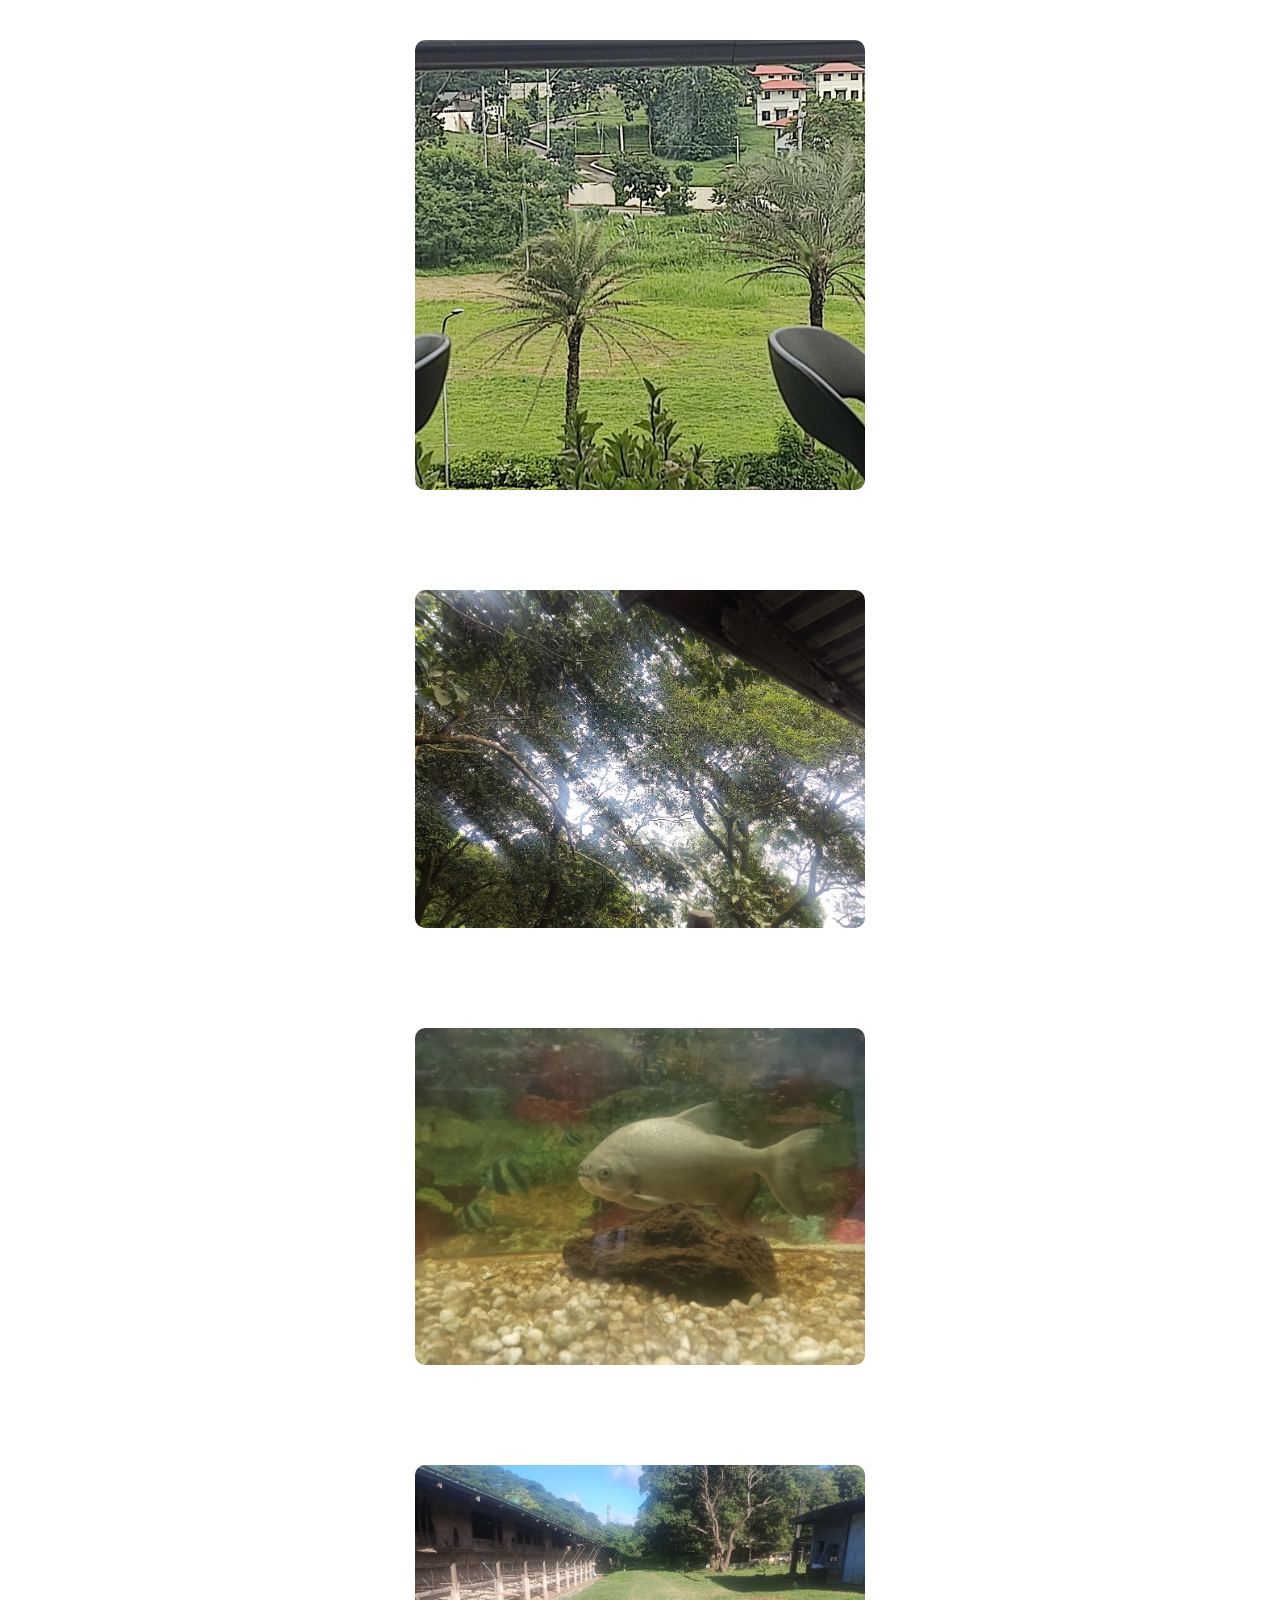
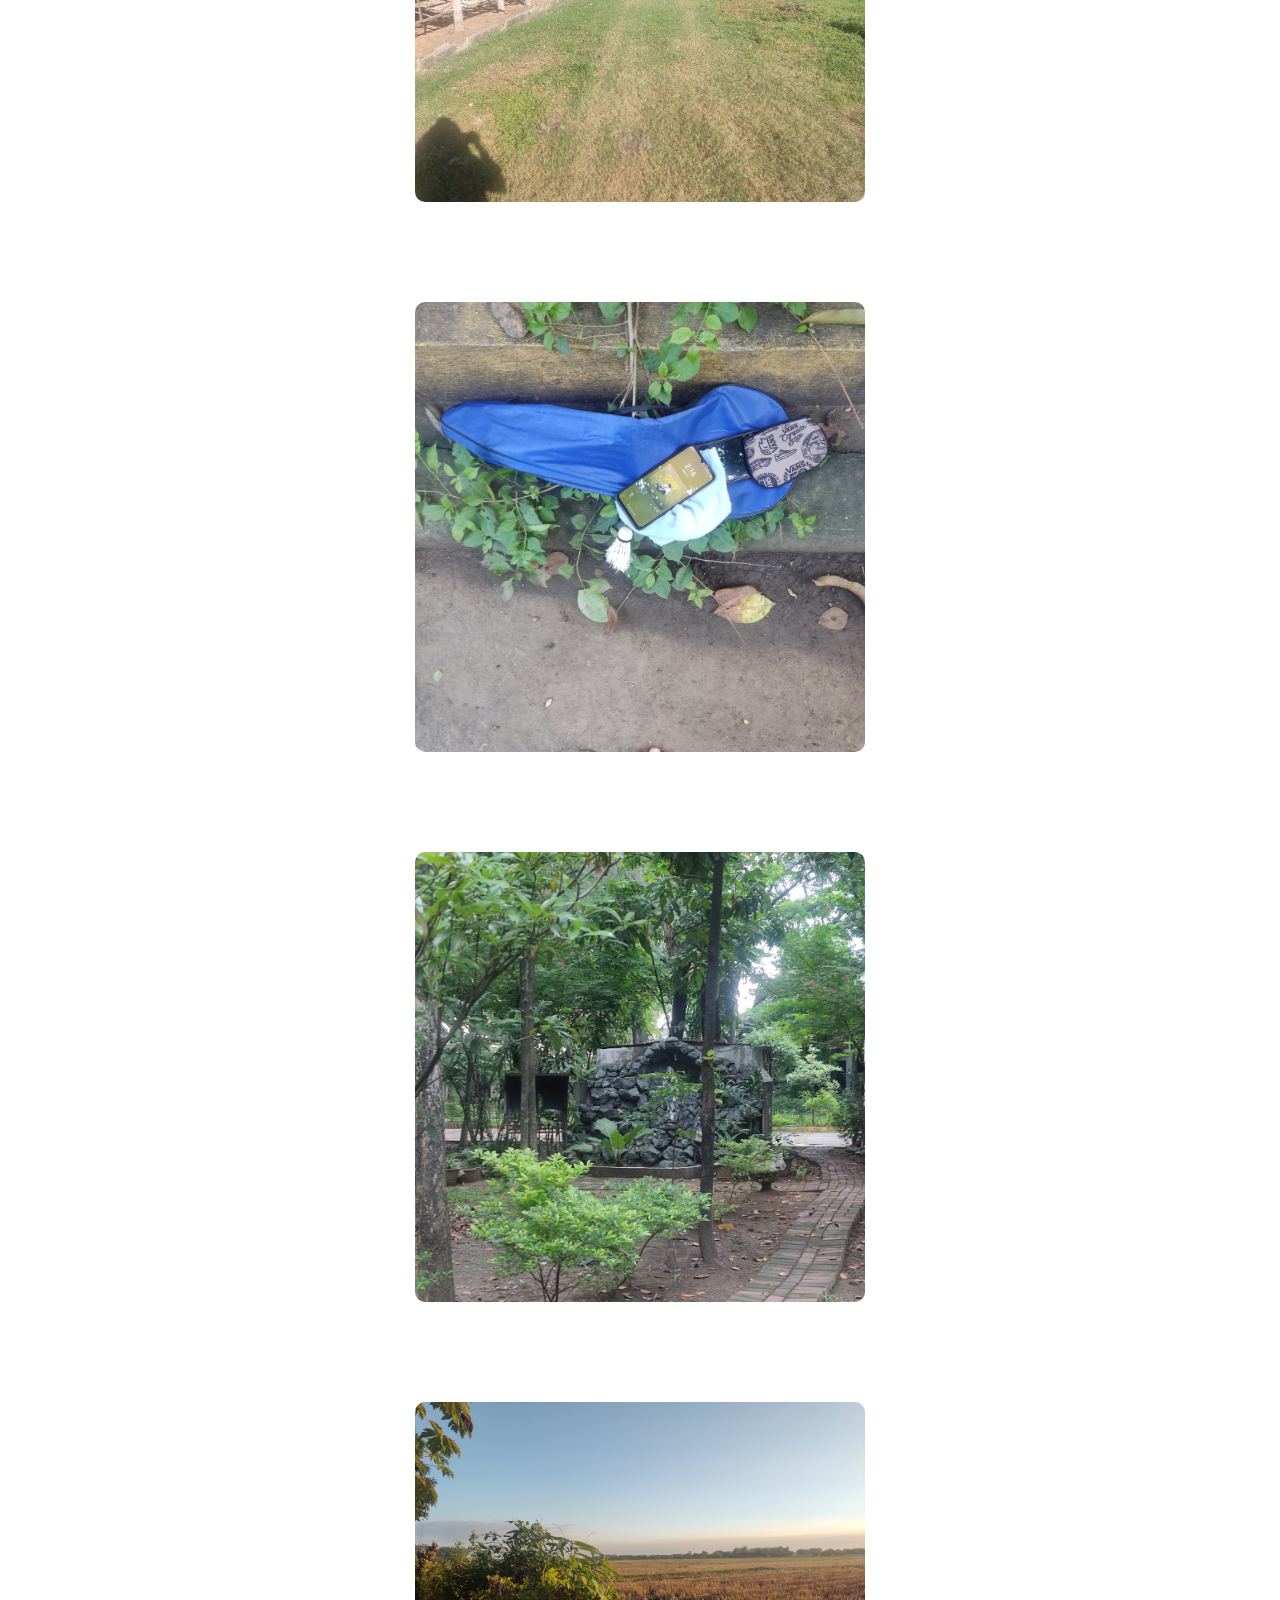
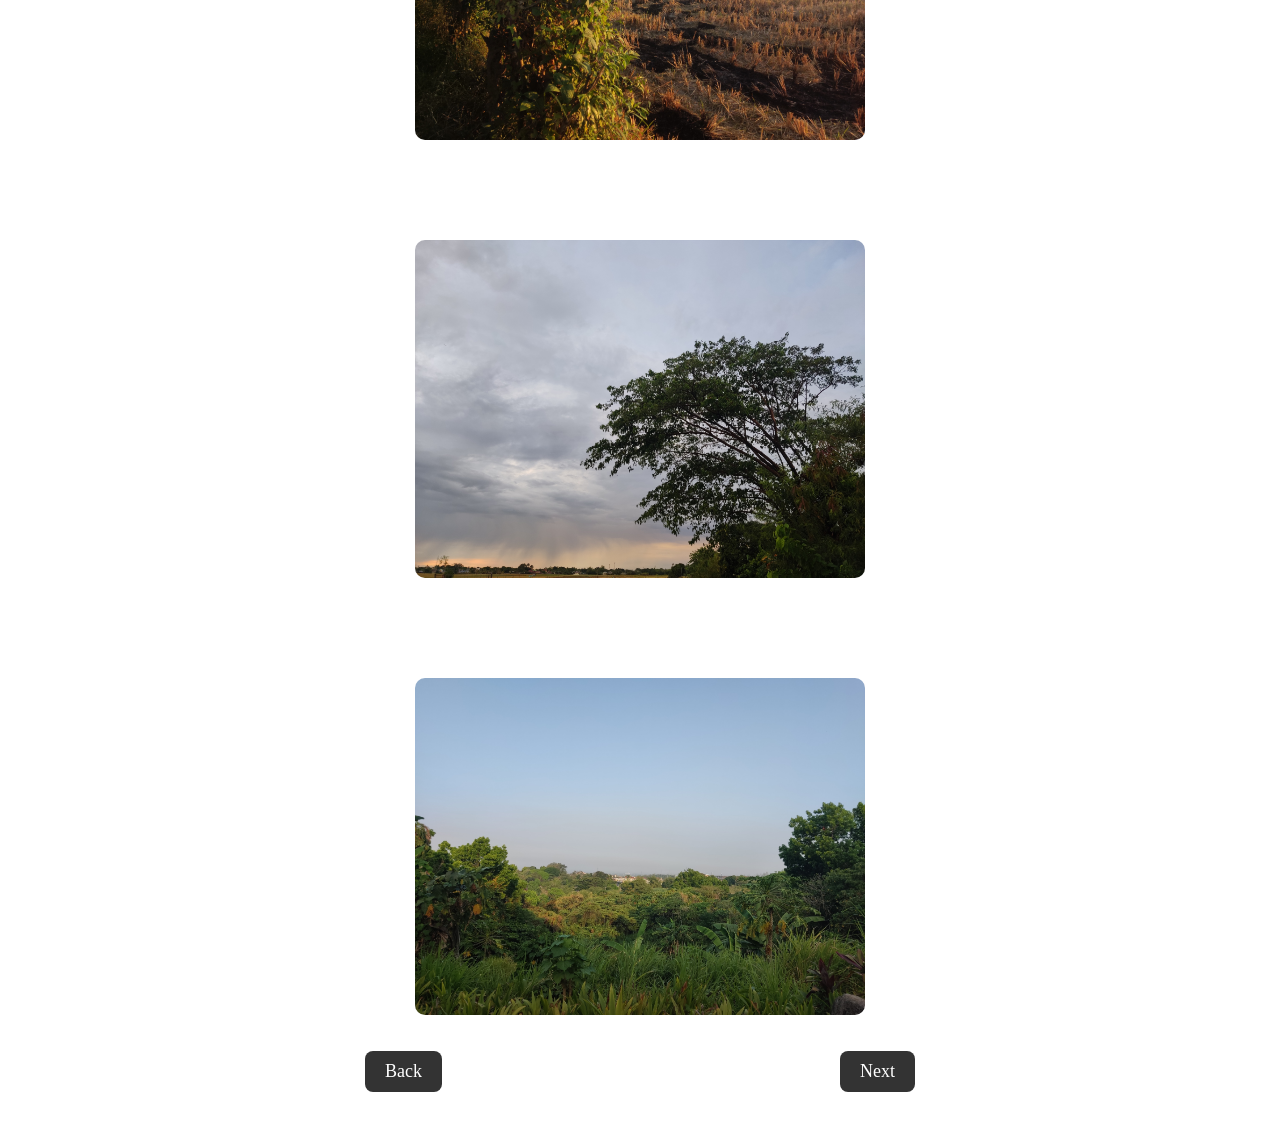
==== Page2.html @ 497dfad1 "logo" ====
<!DOCTYPE html>
<html lang="en">
<head>
    <meta charset="UTF-8">
    <meta name="viewport" content="width=device-width, initial-scale=1.0">
    <title>Dasteng</title>
    <link rel="icon" type="image/png" href="Pictures/logo.png">
    <link rel="stylesheet" href="cssof.css">
</head>
<body>

    <div class="pictures">
    <img src="Pictures/n1.jpg">
    <img src="Pictures/n2.jpg">
    <img src="Pictures/n3.jpg">
    <img src="Pictures/n4.jpg">
    <img src="Pictures/n5.jpg">
    <img src="Pictures/n6.jpg">
    <img src="Pictures/n7.jpg">
    <img src="Pictures/n8.jpg">
    <img src="Pictures/n9.jpg">
    </div>


    <nav>
        <ul>
            <li><a href="index.html">Back</a></li>
            <li><a href="Page3.html">Next</a></li>
        </ul>
    </nav>

</body>
</html>
---- cssof.css ----
body {
  display: flex;
  flex-direction: column;
  align-items: center;
  margin: 0;
  padding: 40px 20px;
}
a {
  text-decoration: none;
  color: #333;
  font-size: 25px;
}

img {
  max-width: 450px;
  width: 100%;
  height: auto;
  border-radius: 10px;
}

.pictures {
  display: grid;
  grid-template-columns: repeat(auto-fit, minmax(200px, 1fr));
  gap: 100px;
}
.name {
  align-self: flex-start;
  font-size: 30px;
  margin-left: 290px;
  margin-bottom: 70px;
  margin-top: 20px;
}

nav {
  margin-top: 20px;
  width: 100%;
  max-width: 550px;
}

nav ul {
  display: flex;
  justify-content: space-between;
  list-style: none;
  padding: 0;
}

nav a {
  display: inline-block;
  padding: 10px 20px;
  background: #333;
  color: white;
  border-radius: 8px;
  font-size: 18px;
}

nav a:hover {
  background: #555;
}

.hidden-btn {
  visibility: hidden;
  pointer-events: none;
}

.disclaimer {
  font-size: 13px;
  color: #999;
  margin-top: 10px;
  margin-bottom: 20px;
  text-align: center;
  font-style: italic;
}
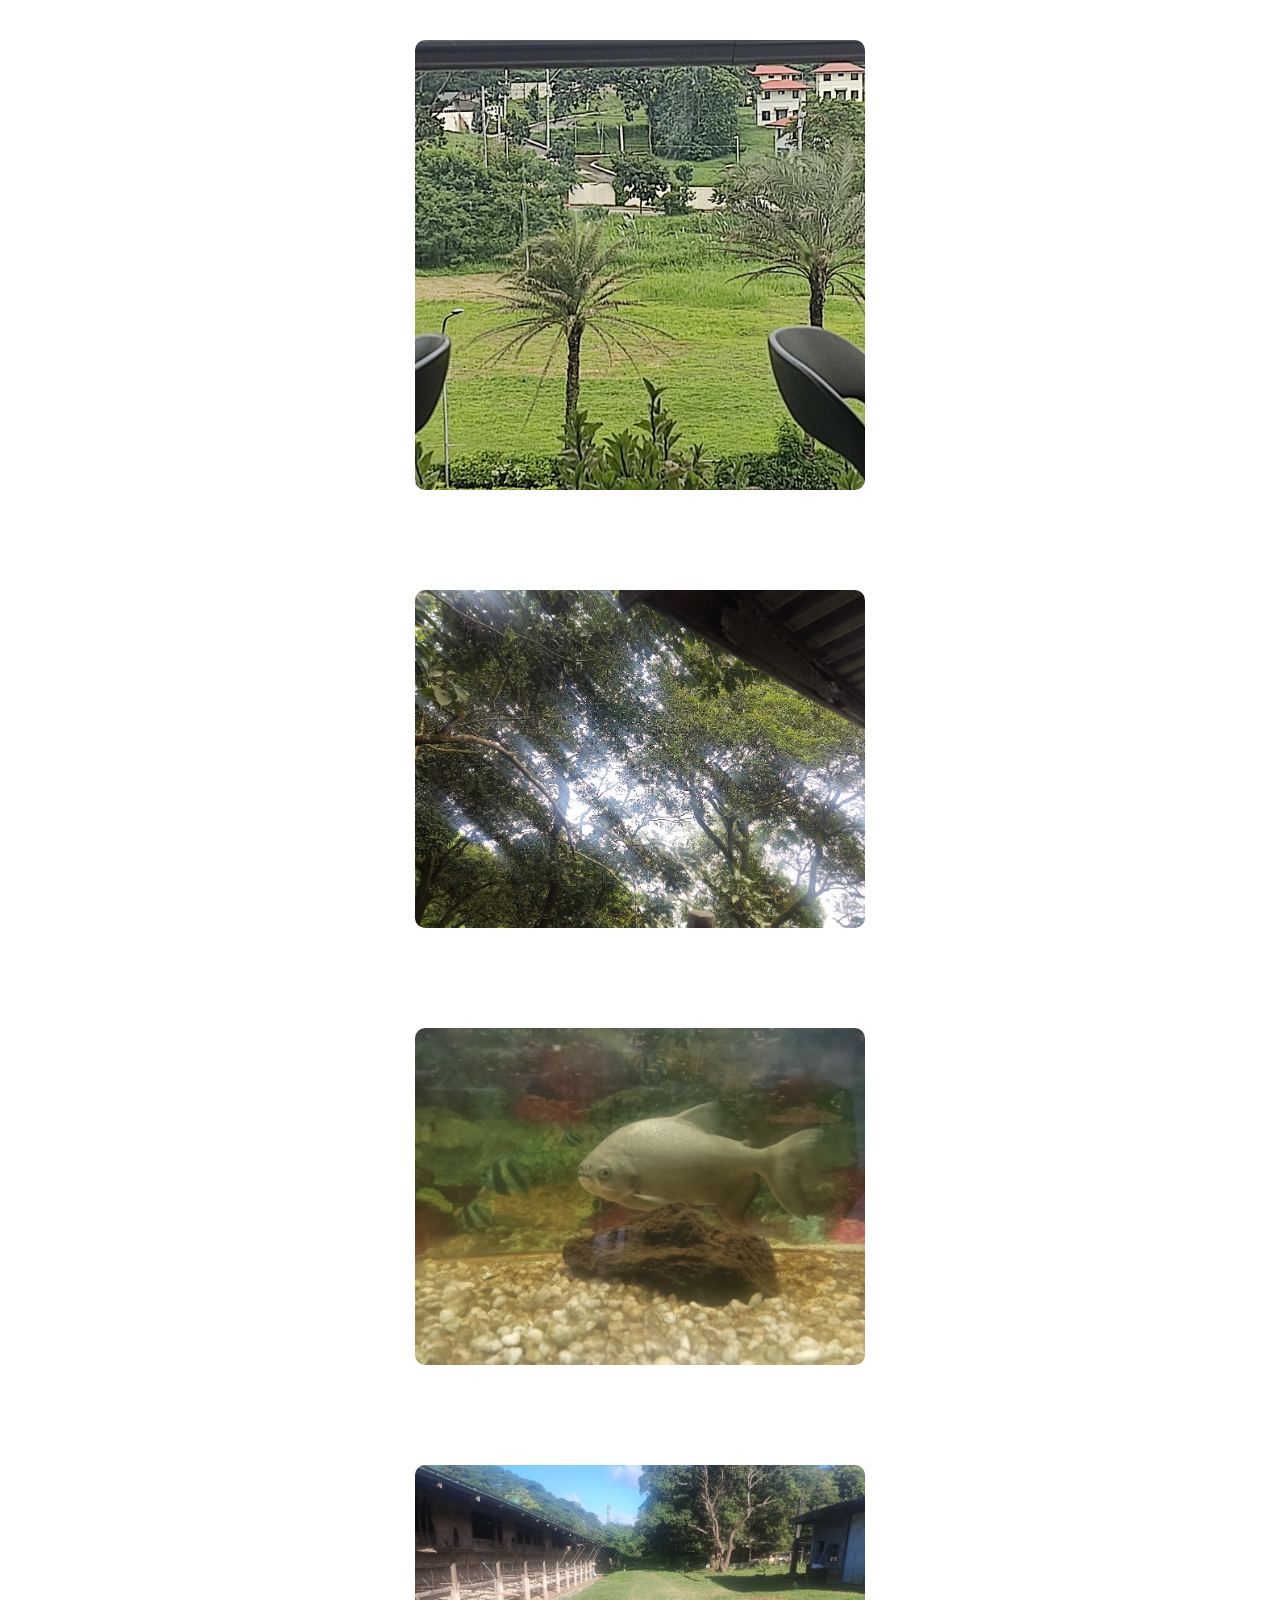
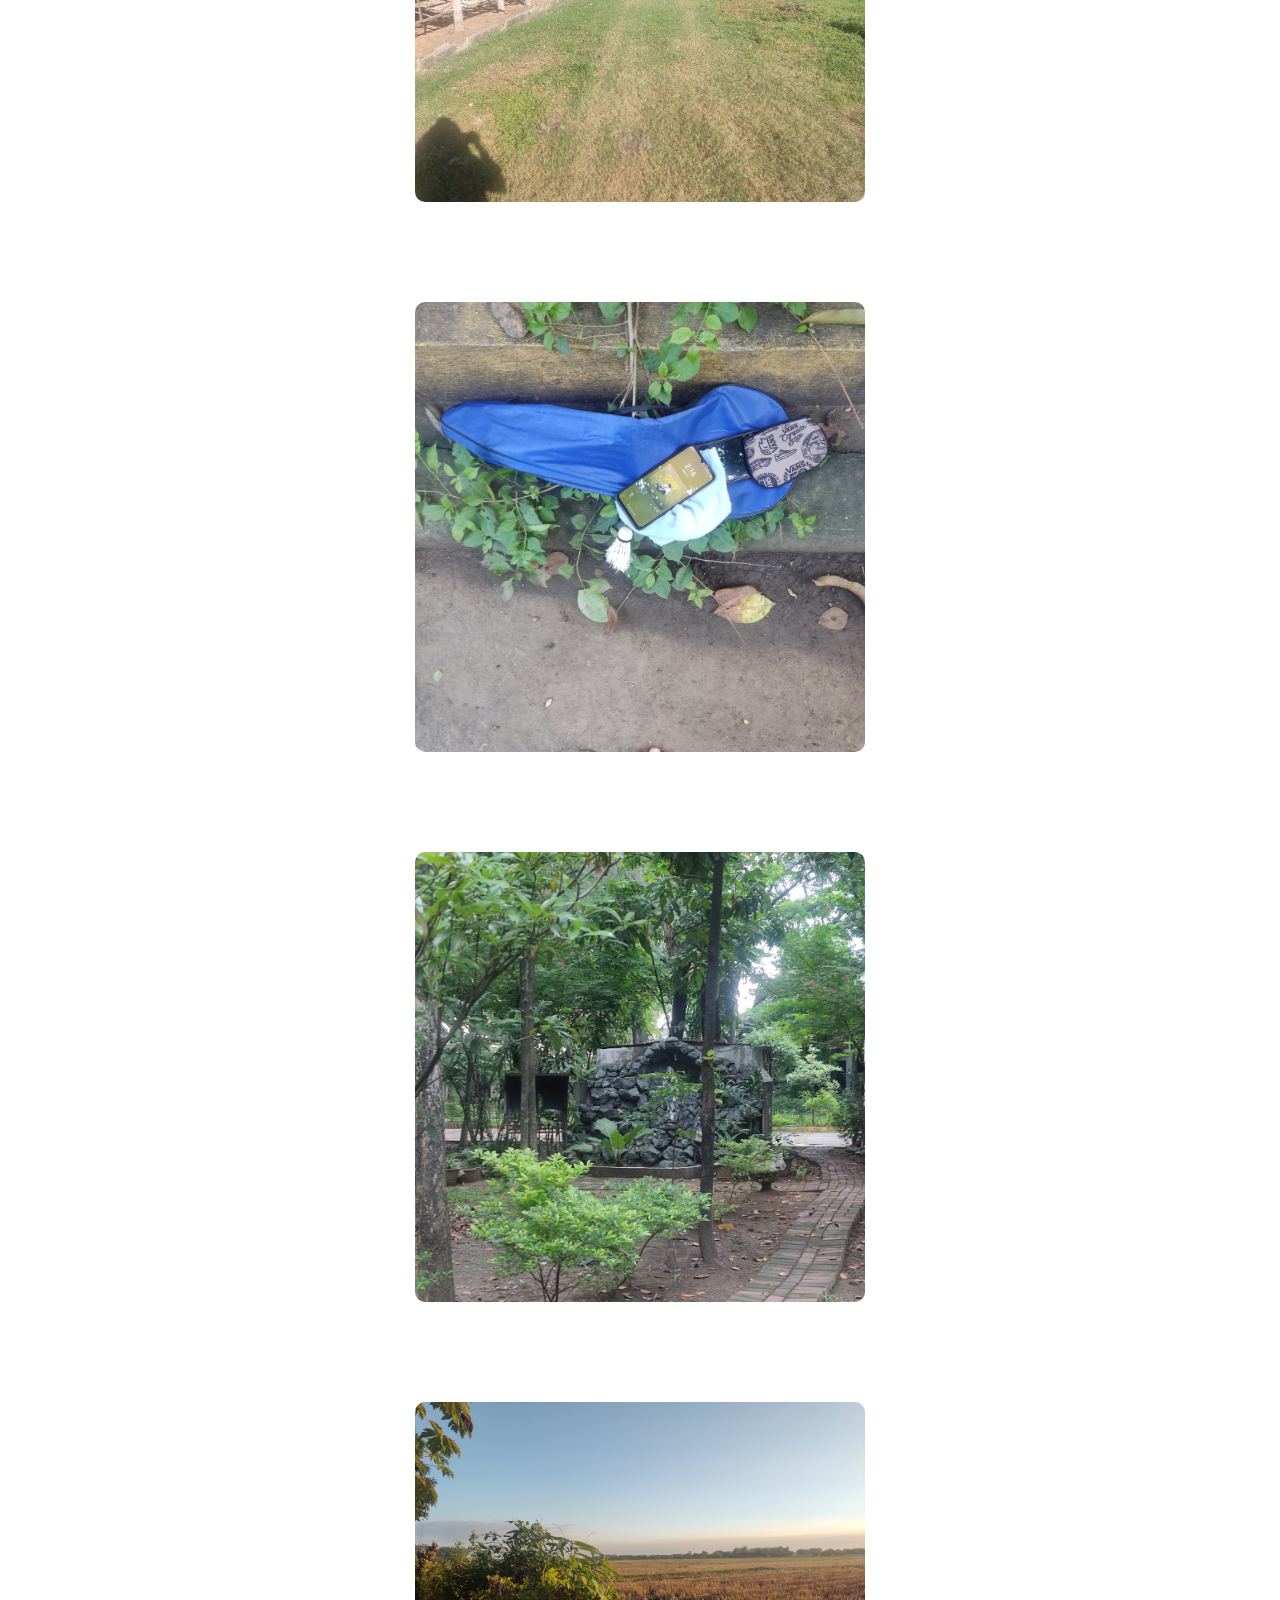
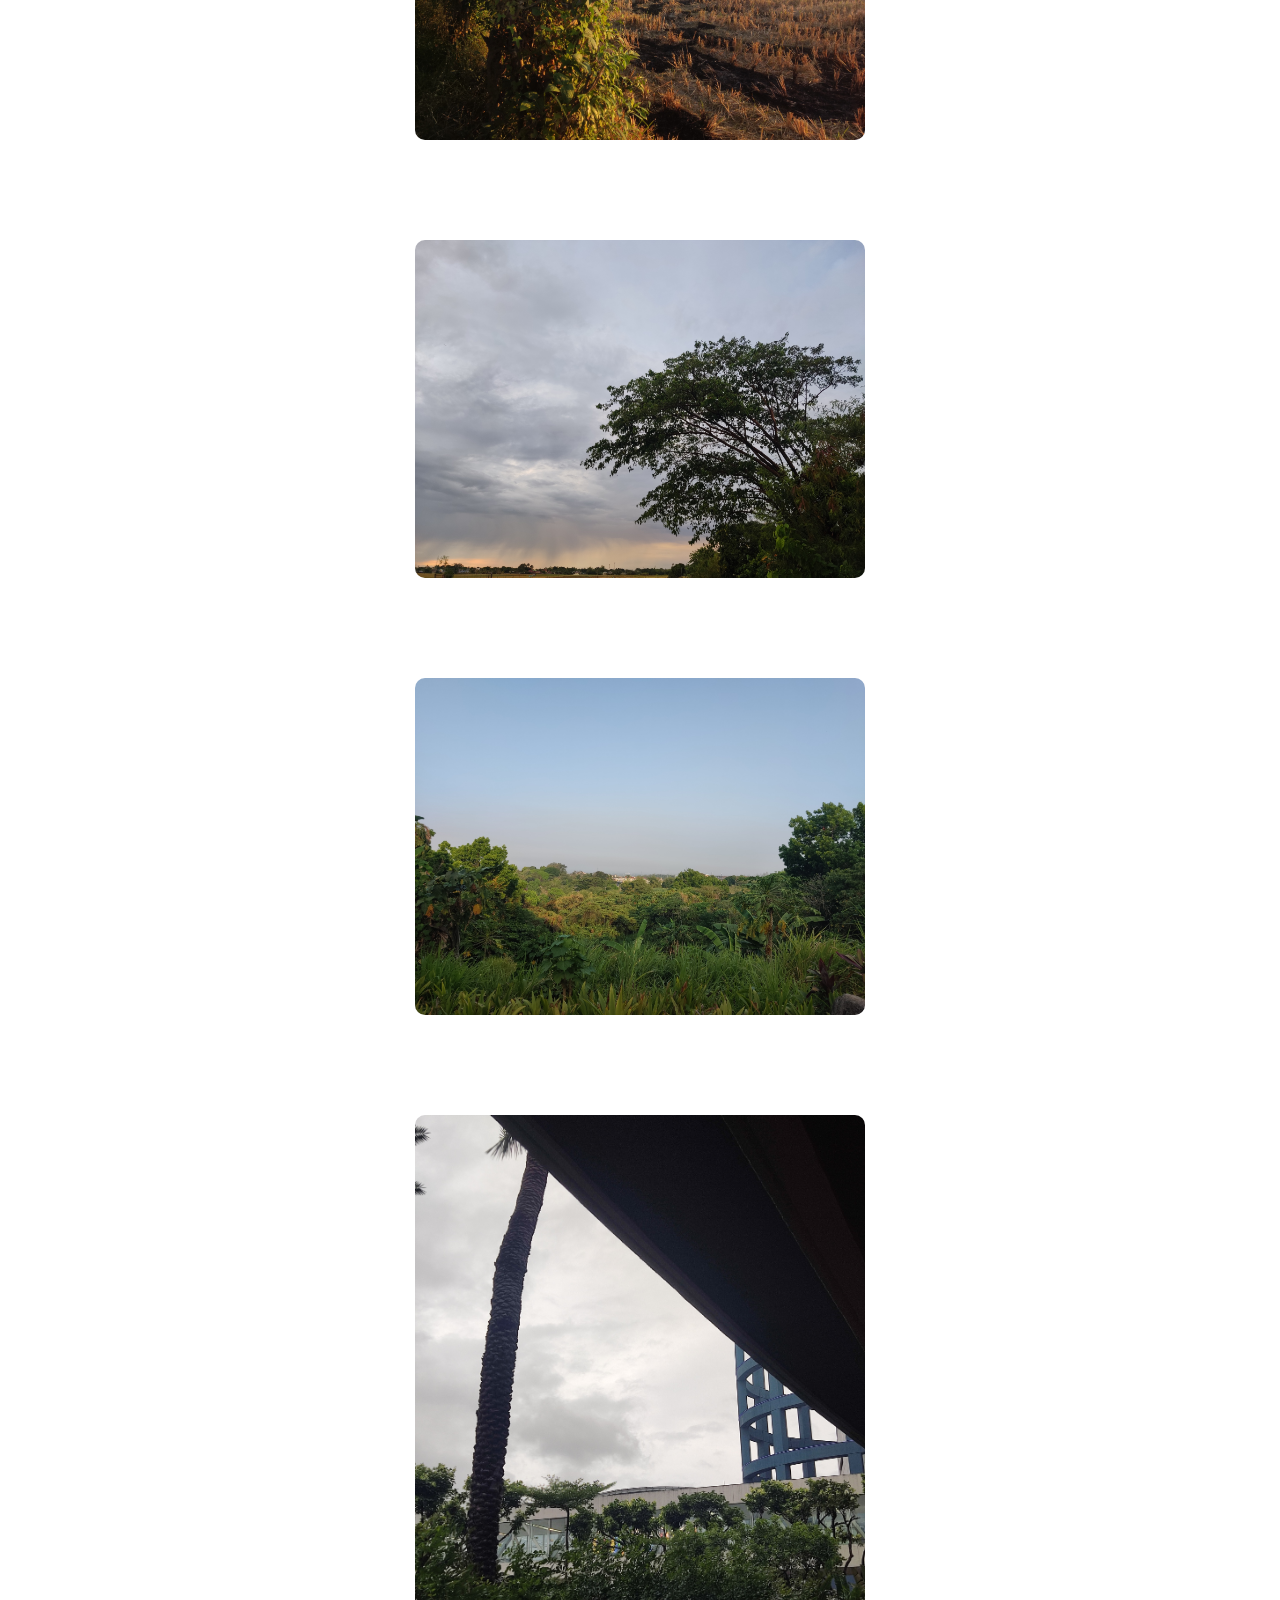
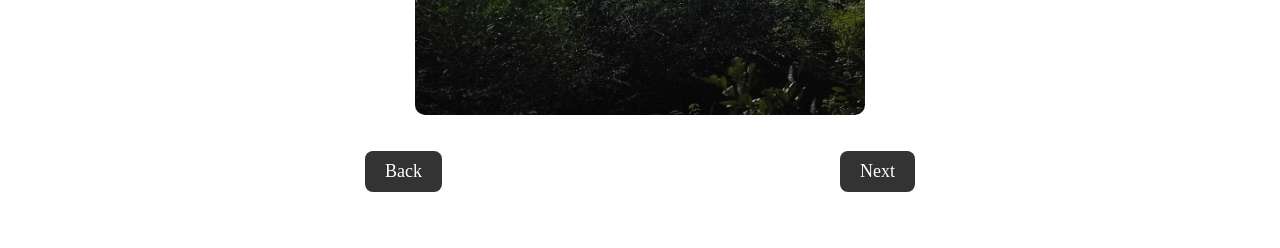
==== commit 47a4a72a: "adding new pics" ====
--- a/Page2.html
+++ b/Page2.html
@@ -19,6 +19,8 @@
     <img src="Pictures/n7.jpg">
     <img src="Pictures/n8.jpg">
     <img src="Pictures/n9.jpg">
+    <!-- <img src="Pictures/n10.jpg"> -->
+    <img src="Pictures/n11.jpg">
     </div>
 
 
--- a/cssof.css
+++ b/cssof.css
@@ -69,4 +69,16 @@
   margin-bottom: 20px;
   text-align: center;
   font-style: italic;
+}
+
+.videos {
+  display: grid;
+  grid-template-columns: repeat(auto-fit, minmax(200px, 1fr));
+  gap: 60px;
+  max-width: 450px;
+}
+
+.videos video {
+  width: 100%;
+  border-radius: 10px;
 }
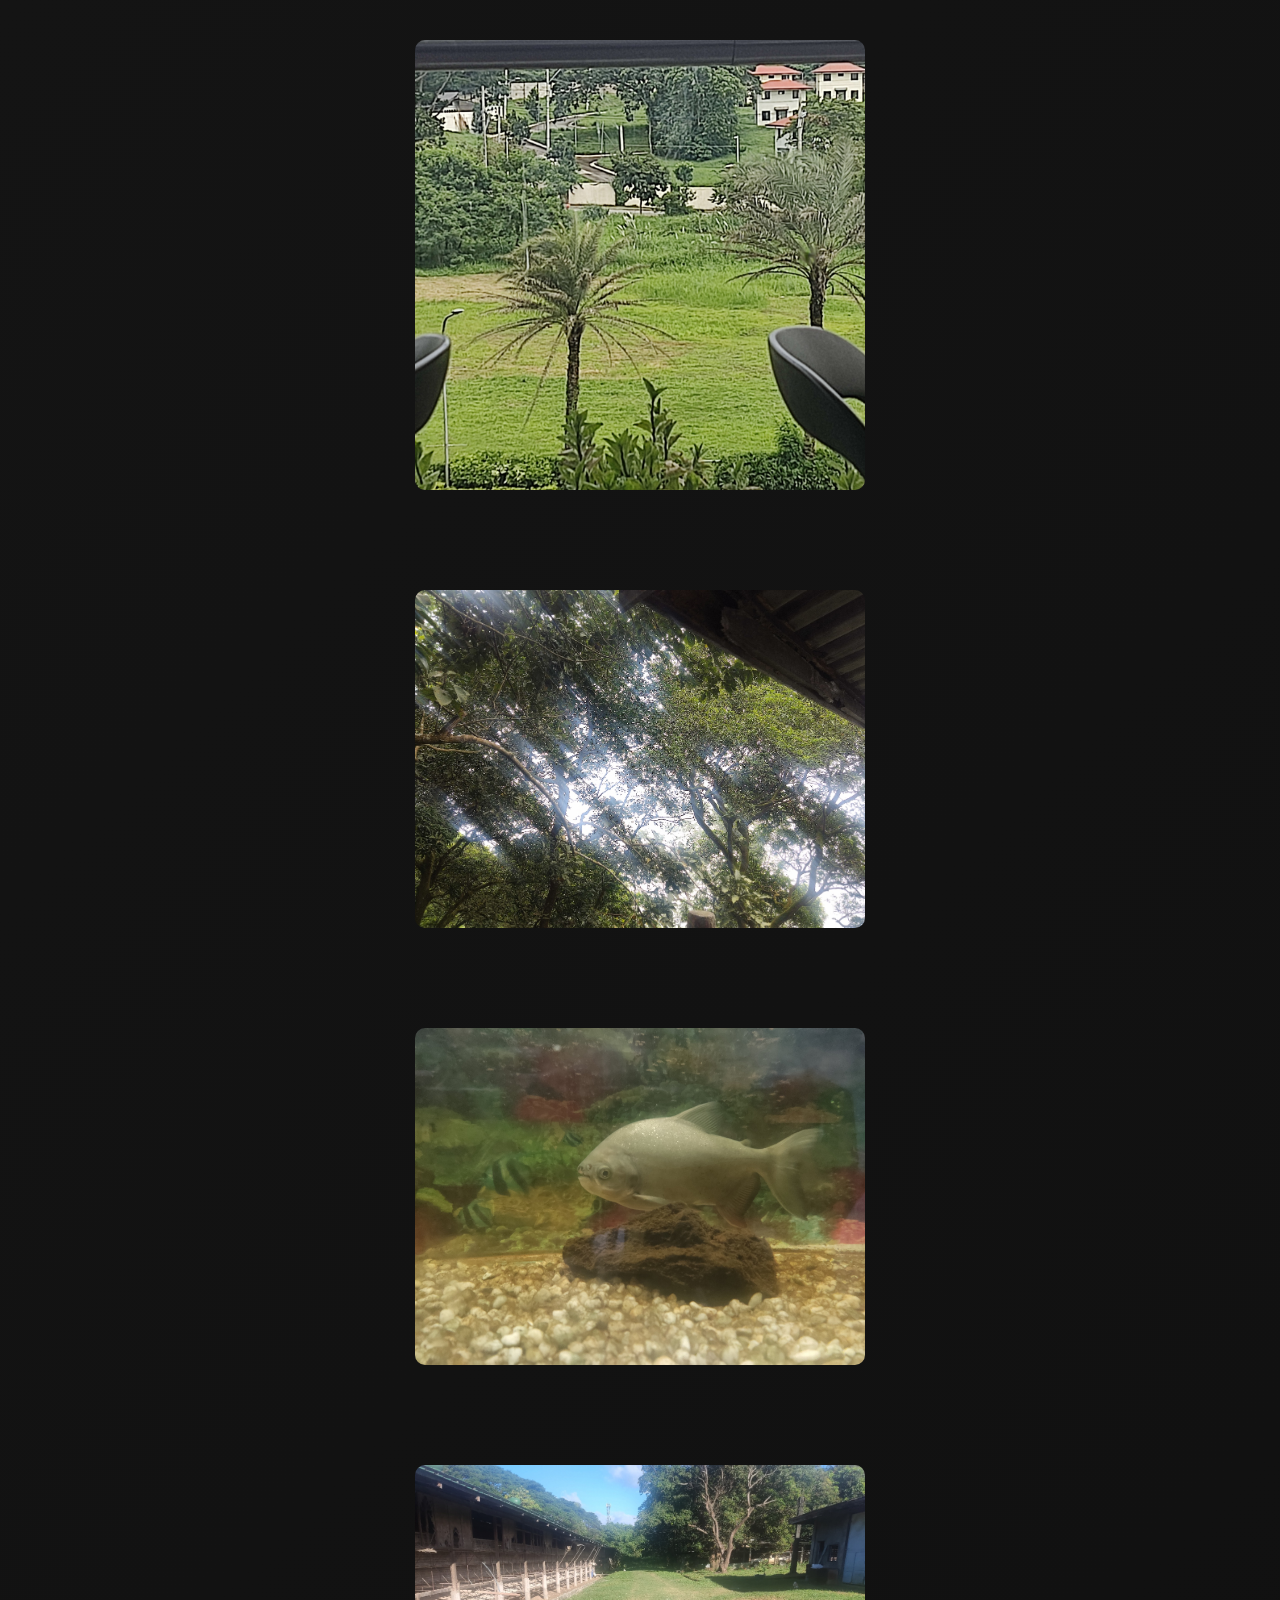
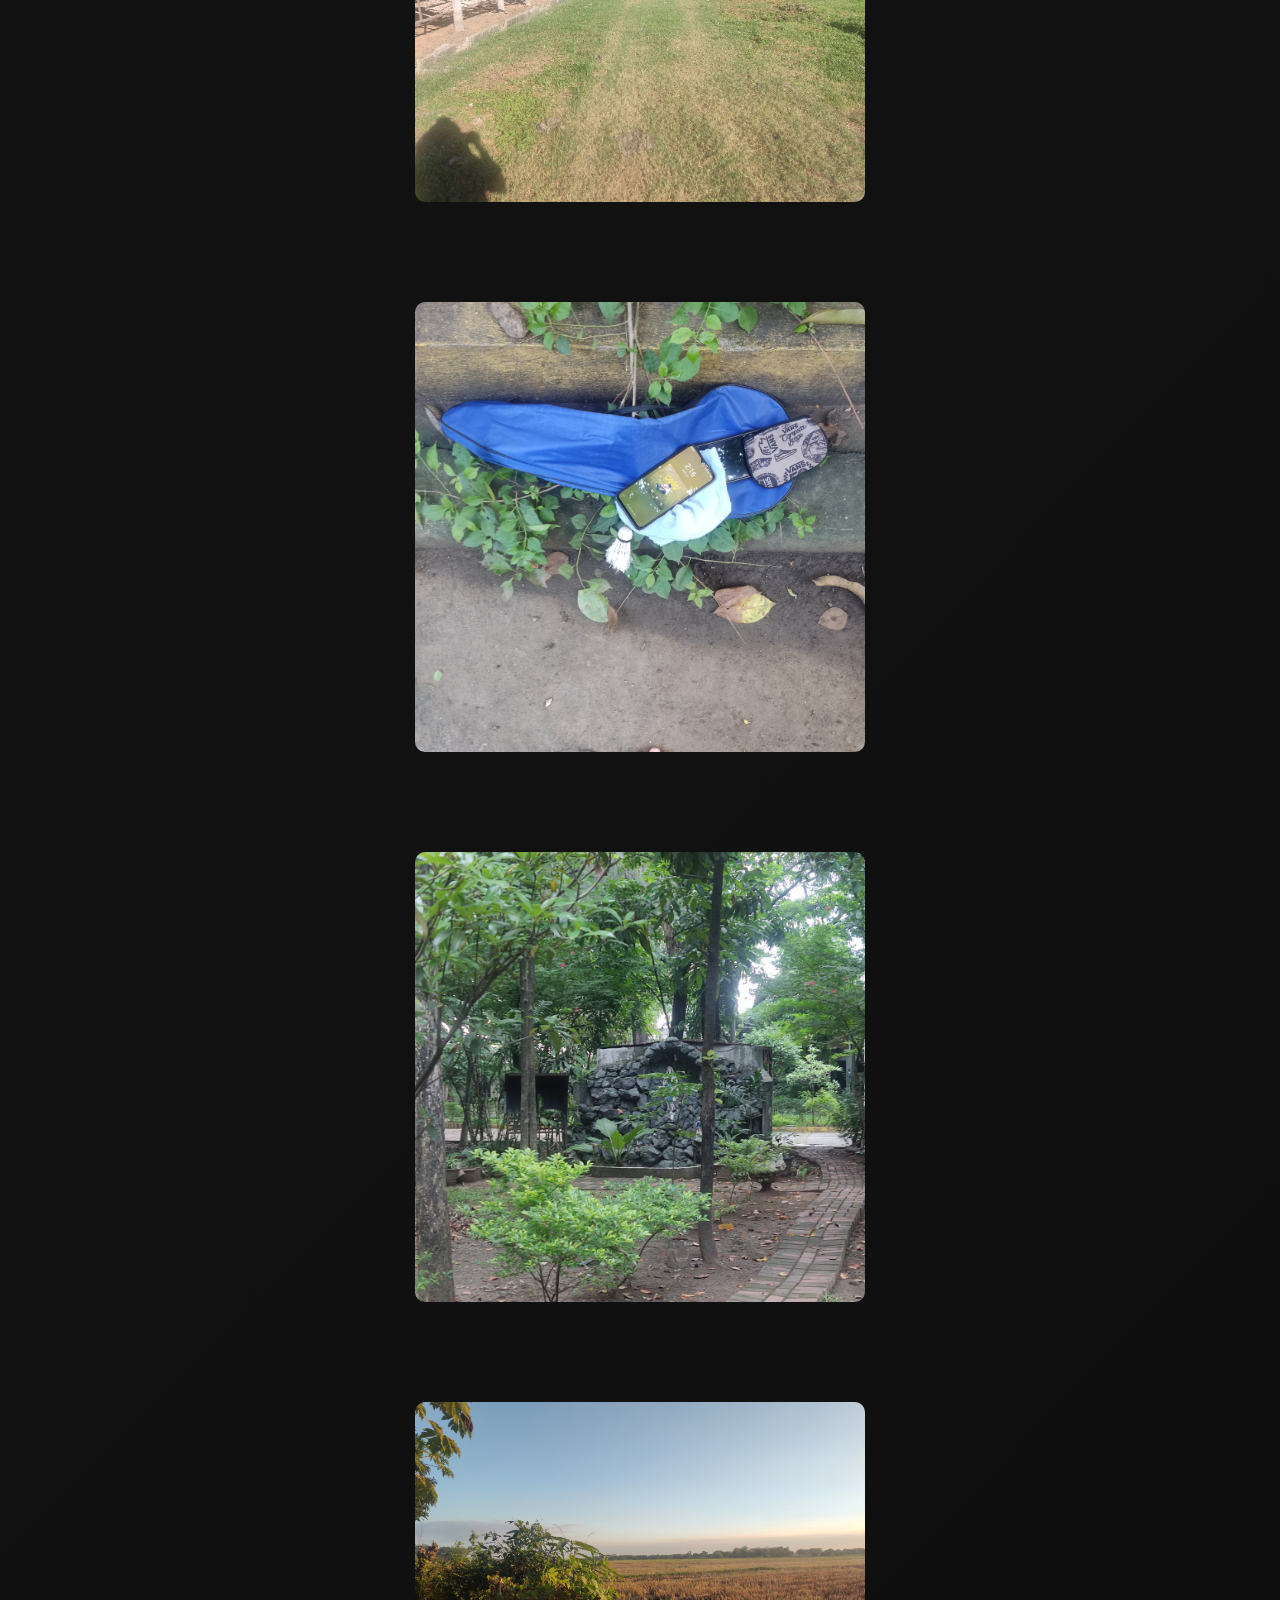
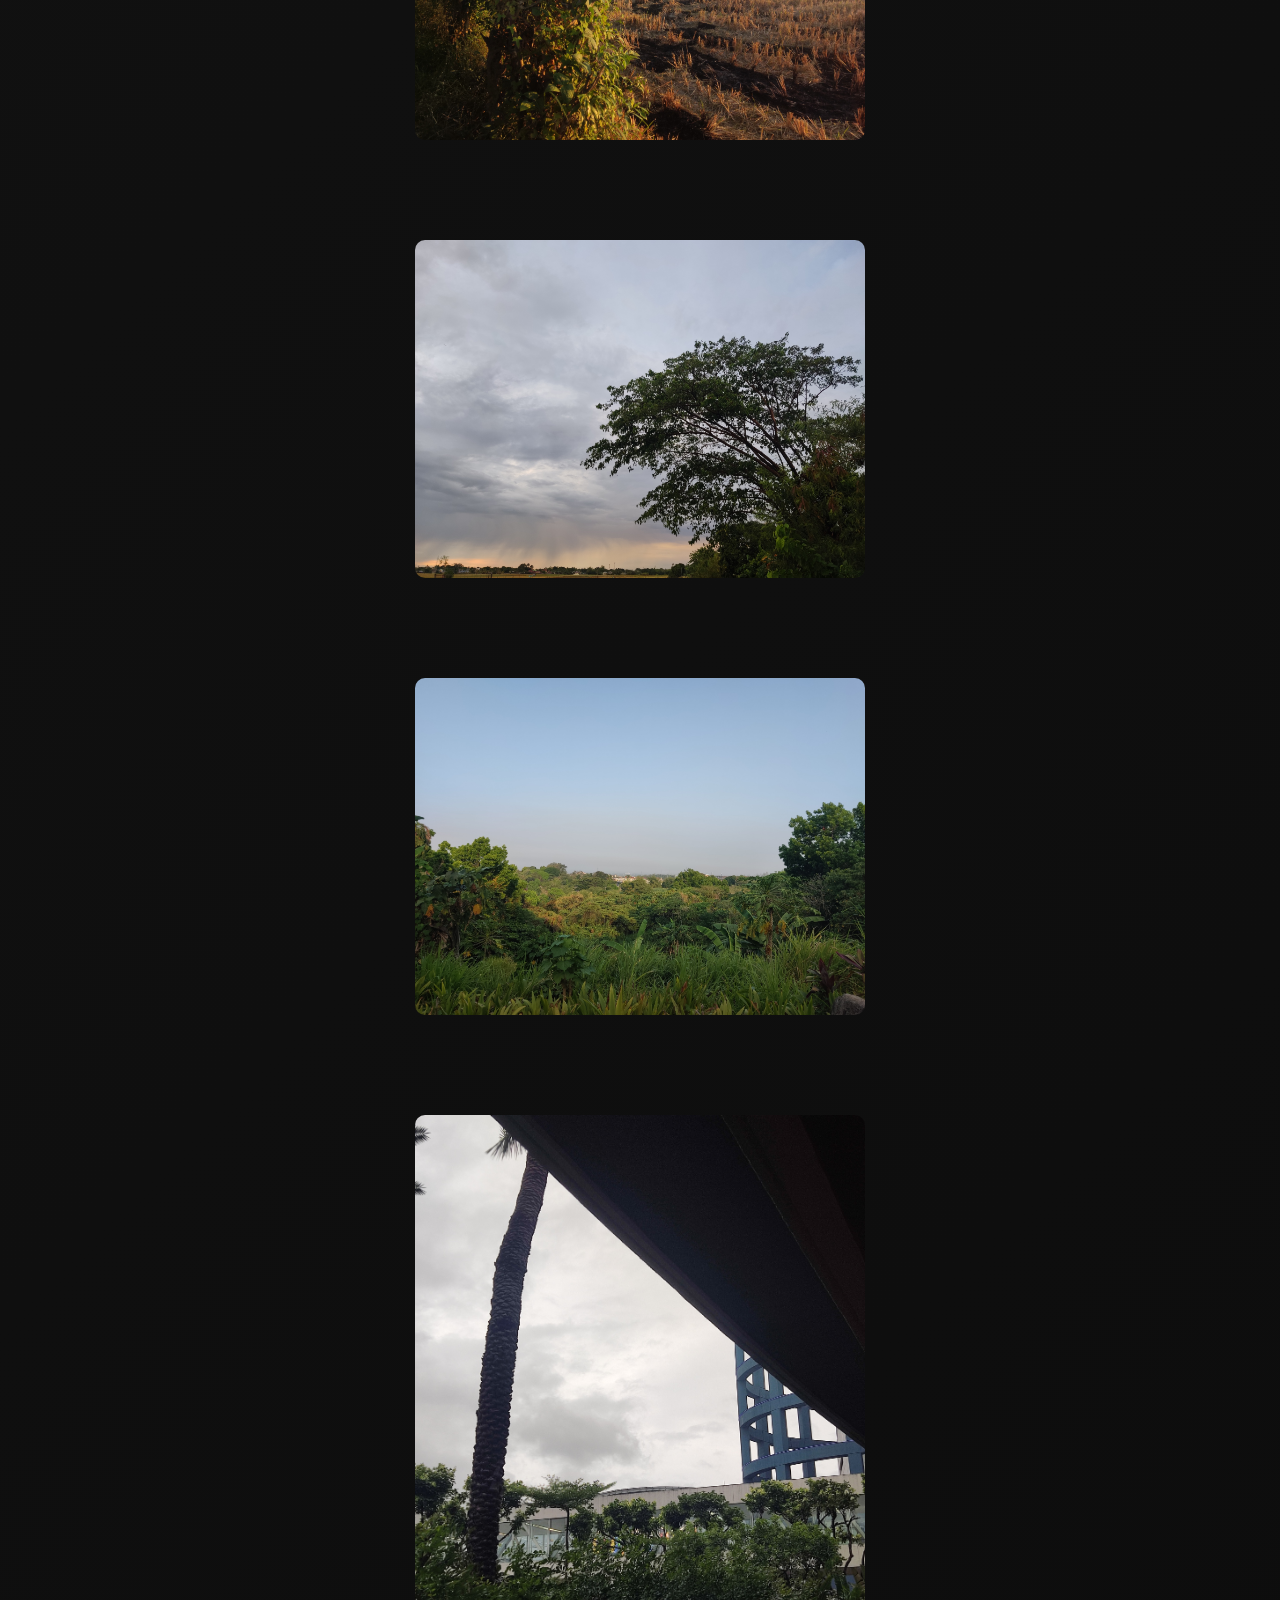
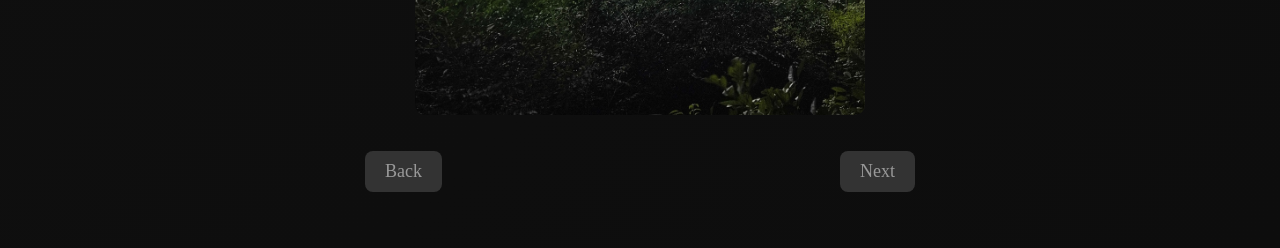
==== commit 9b8f71b2: "lil script" ====
--- a/Page2.html
+++ b/Page2.html
@@ -6,6 +6,7 @@
     <title>Dasteng</title>
     <link rel="icon" type="image/png" href="Pictures/logo.png">
     <link rel="stylesheet" href="cssof.css">
+    <script src="script.js"></script>
 </head>
 <body>
 
--- a/cssof.css
+++ b/cssof.css
@@ -4,6 +4,7 @@
   align-items: center;
   margin: 0;
   padding: 40px 20px;
+  background: linear-gradient(135deg, #141414 0%, #0d0d0d 100%);
 }
 a {
   text-decoration: none;
@@ -24,11 +25,20 @@
   gap: 100px;
 }
 .name {
+  font-family: 'Playfair Display', serif;
   align-self: flex-start;
   font-size: 30px;
   margin-left: 290px;
   margin-bottom: 70px;
   margin-top: 20px;
+  color: #999;
+}
+
+@media (max-width: 768px) {
+  .name {
+    margin-left: 20px;
+    font-size: 24px;
+  }
 }
 
 nav {
@@ -48,7 +58,7 @@
   display: inline-block;
   padding: 10px 20px;
   background: #333;
-  color: white;
+  color: #999;
   border-radius: 8px;
   font-size: 18px;
 }
@@ -81,4 +91,4 @@
 .videos video {
   width: 100%;
   border-radius: 10px;
-}+}
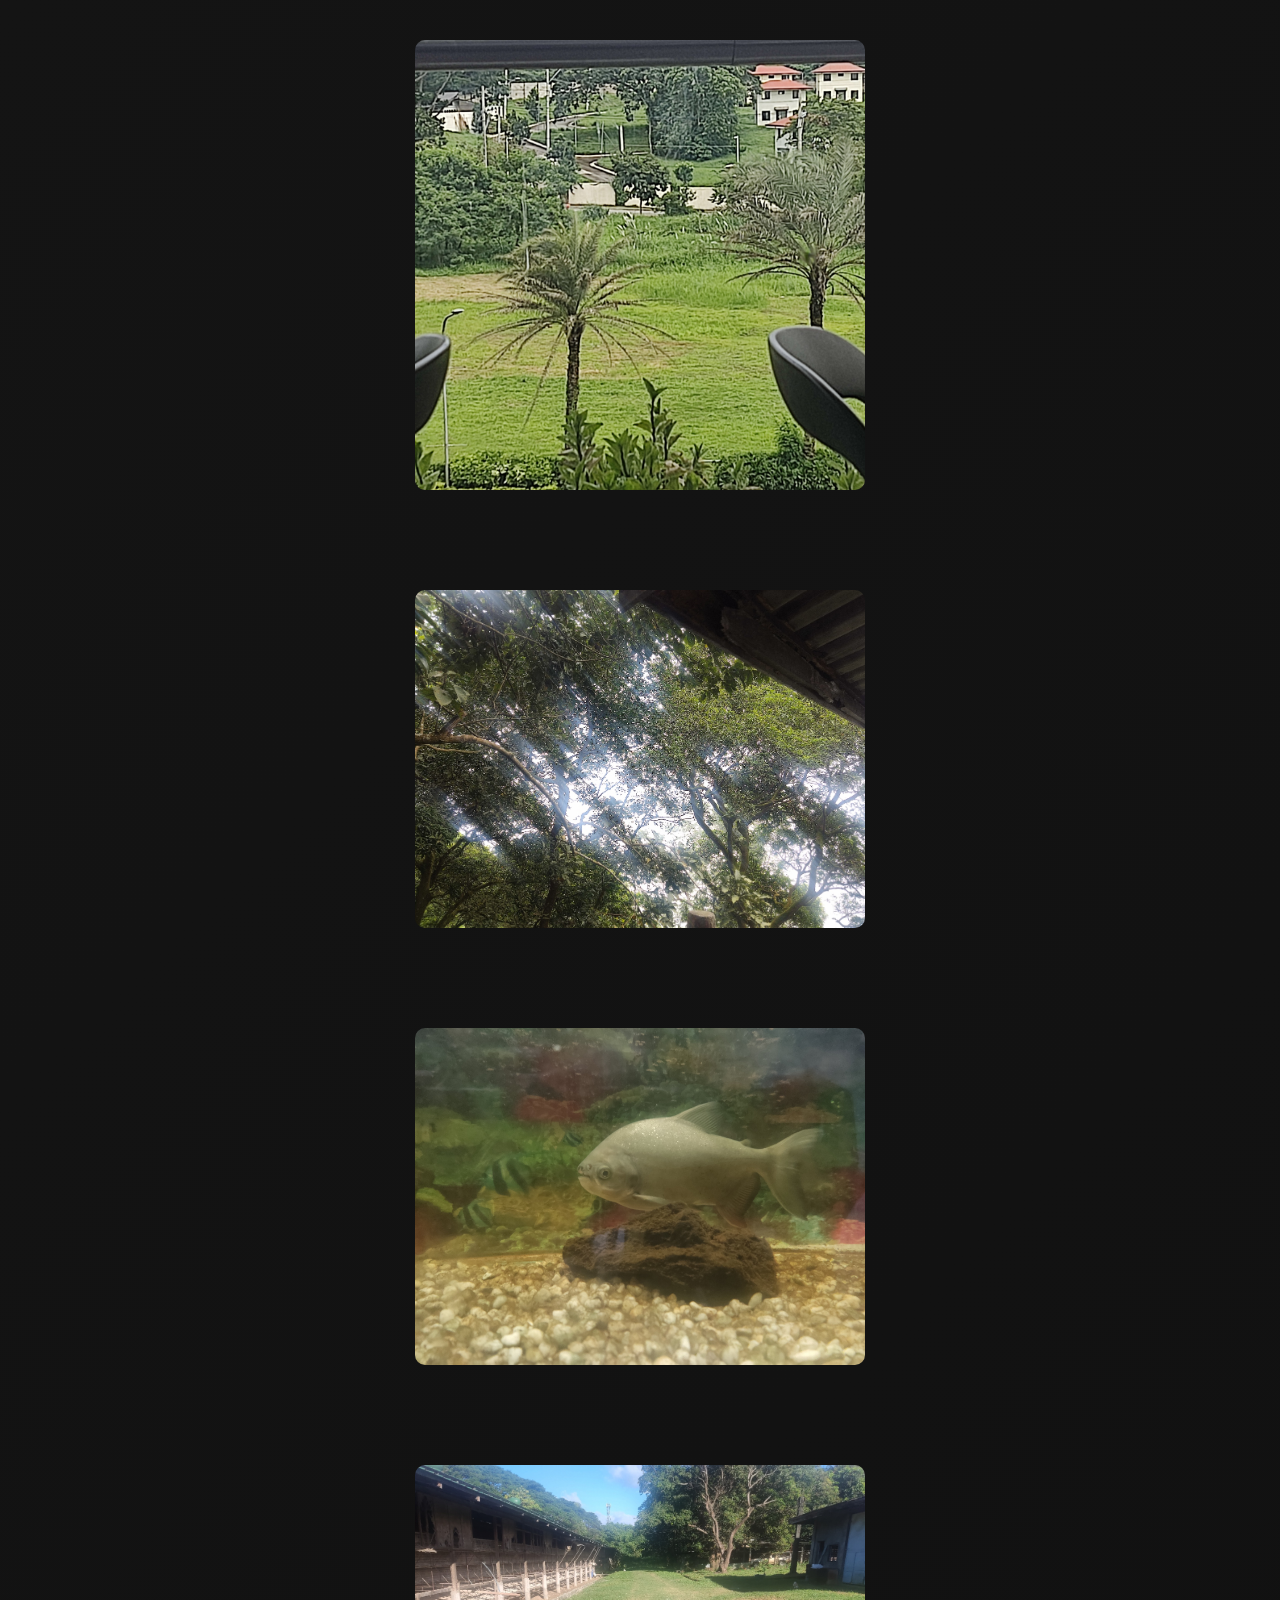
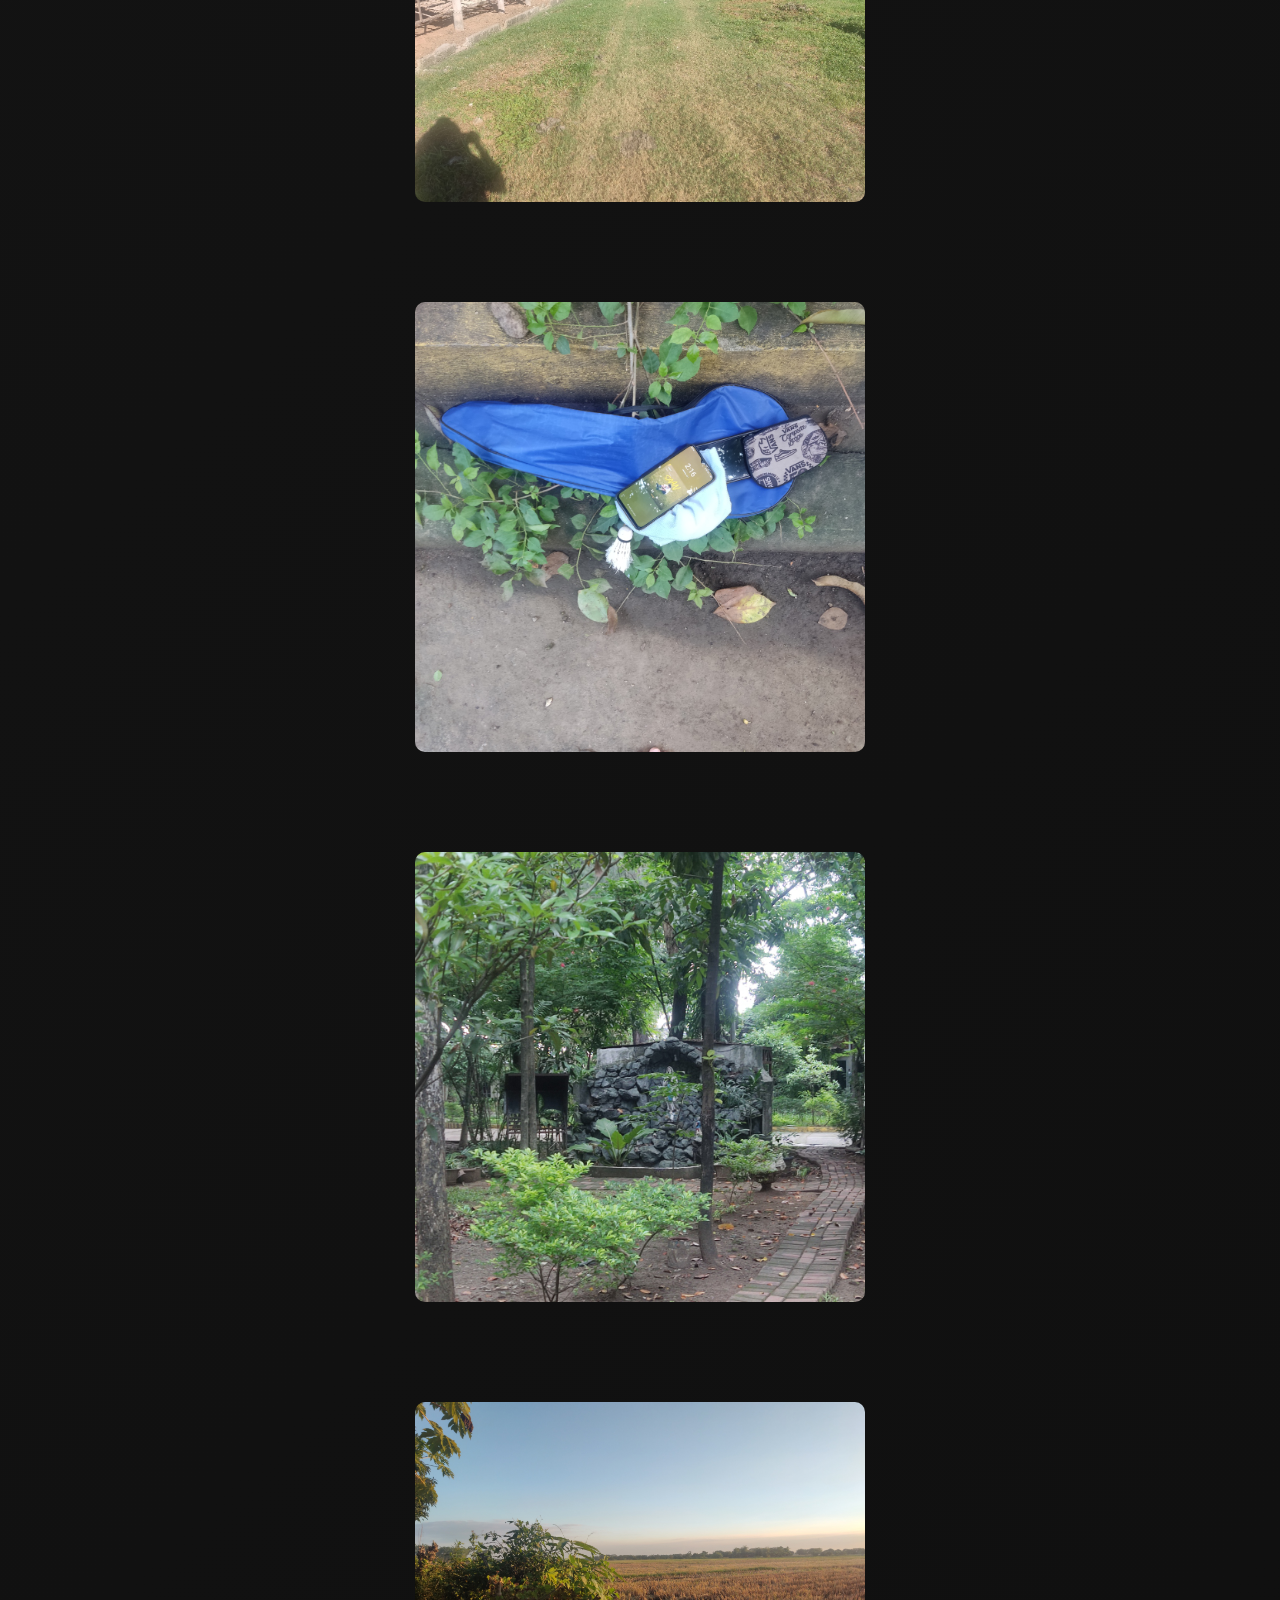
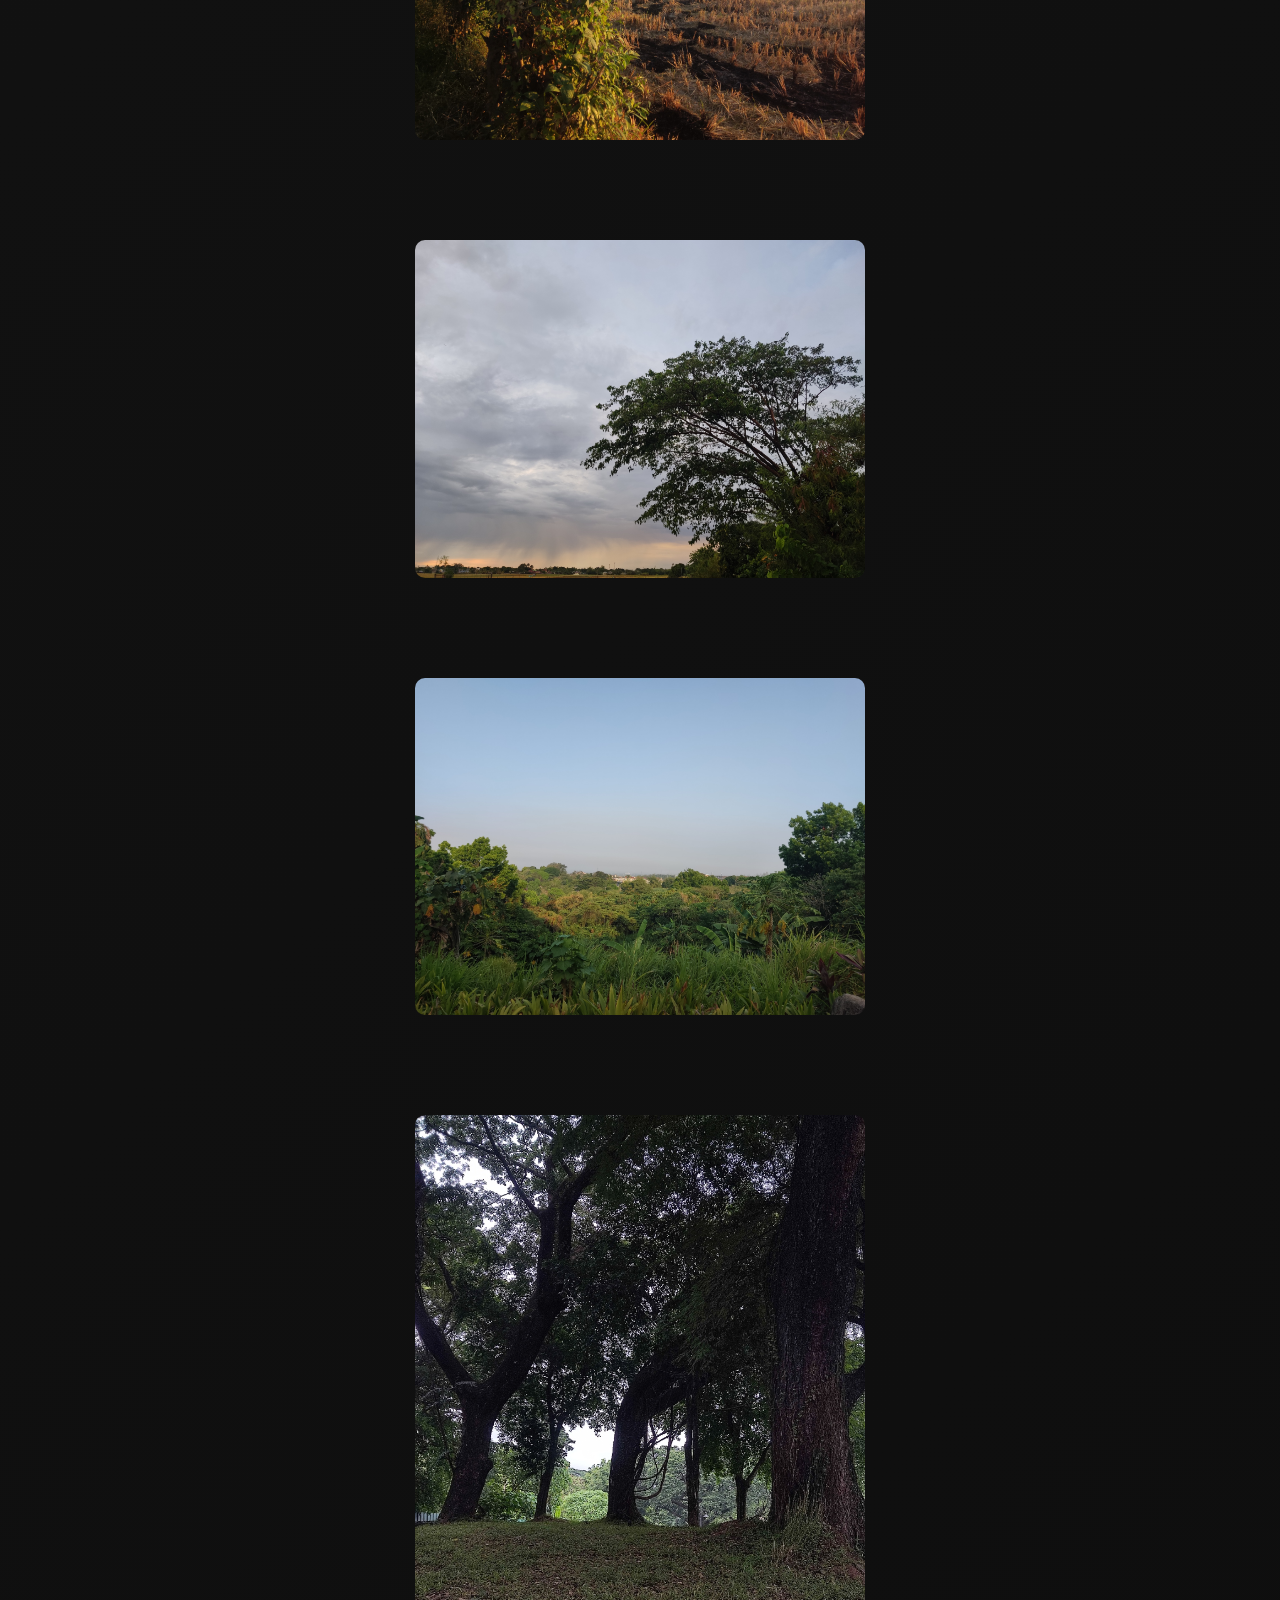
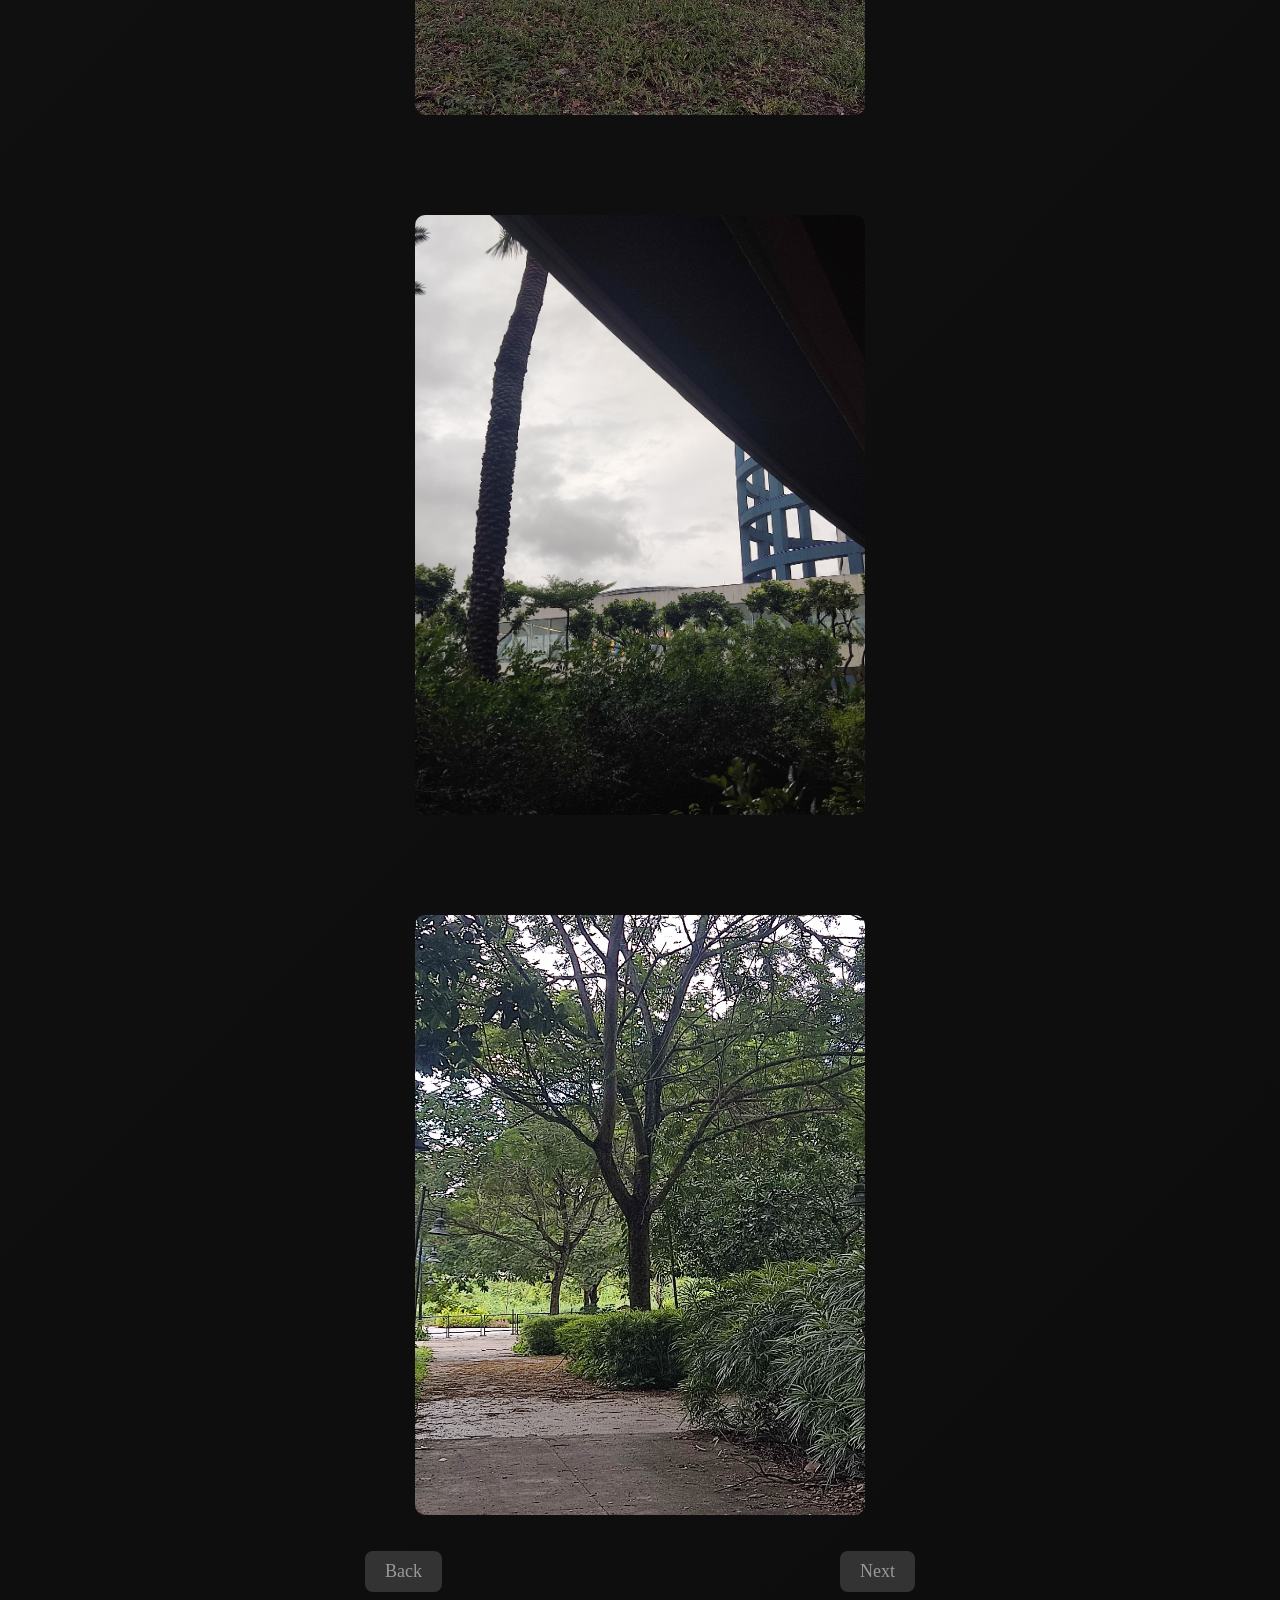
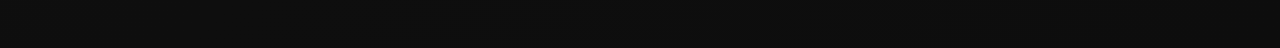
==== commit 7e022869: "new pics ntenntwelve" ====
--- a/Page2.html
+++ b/Page2.html
@@ -20,8 +20,9 @@
     <img src="Pictures/n7.jpg">
     <img src="Pictures/n8.jpg">
     <img src="Pictures/n9.jpg">
-    <!-- <img src="Pictures/n10.jpg"> -->
+    <img src="Pictures/n10.jpg">
     <img src="Pictures/n11.jpg">
+    <img src="Pictures/n12.jpg">
     </div>
 
 
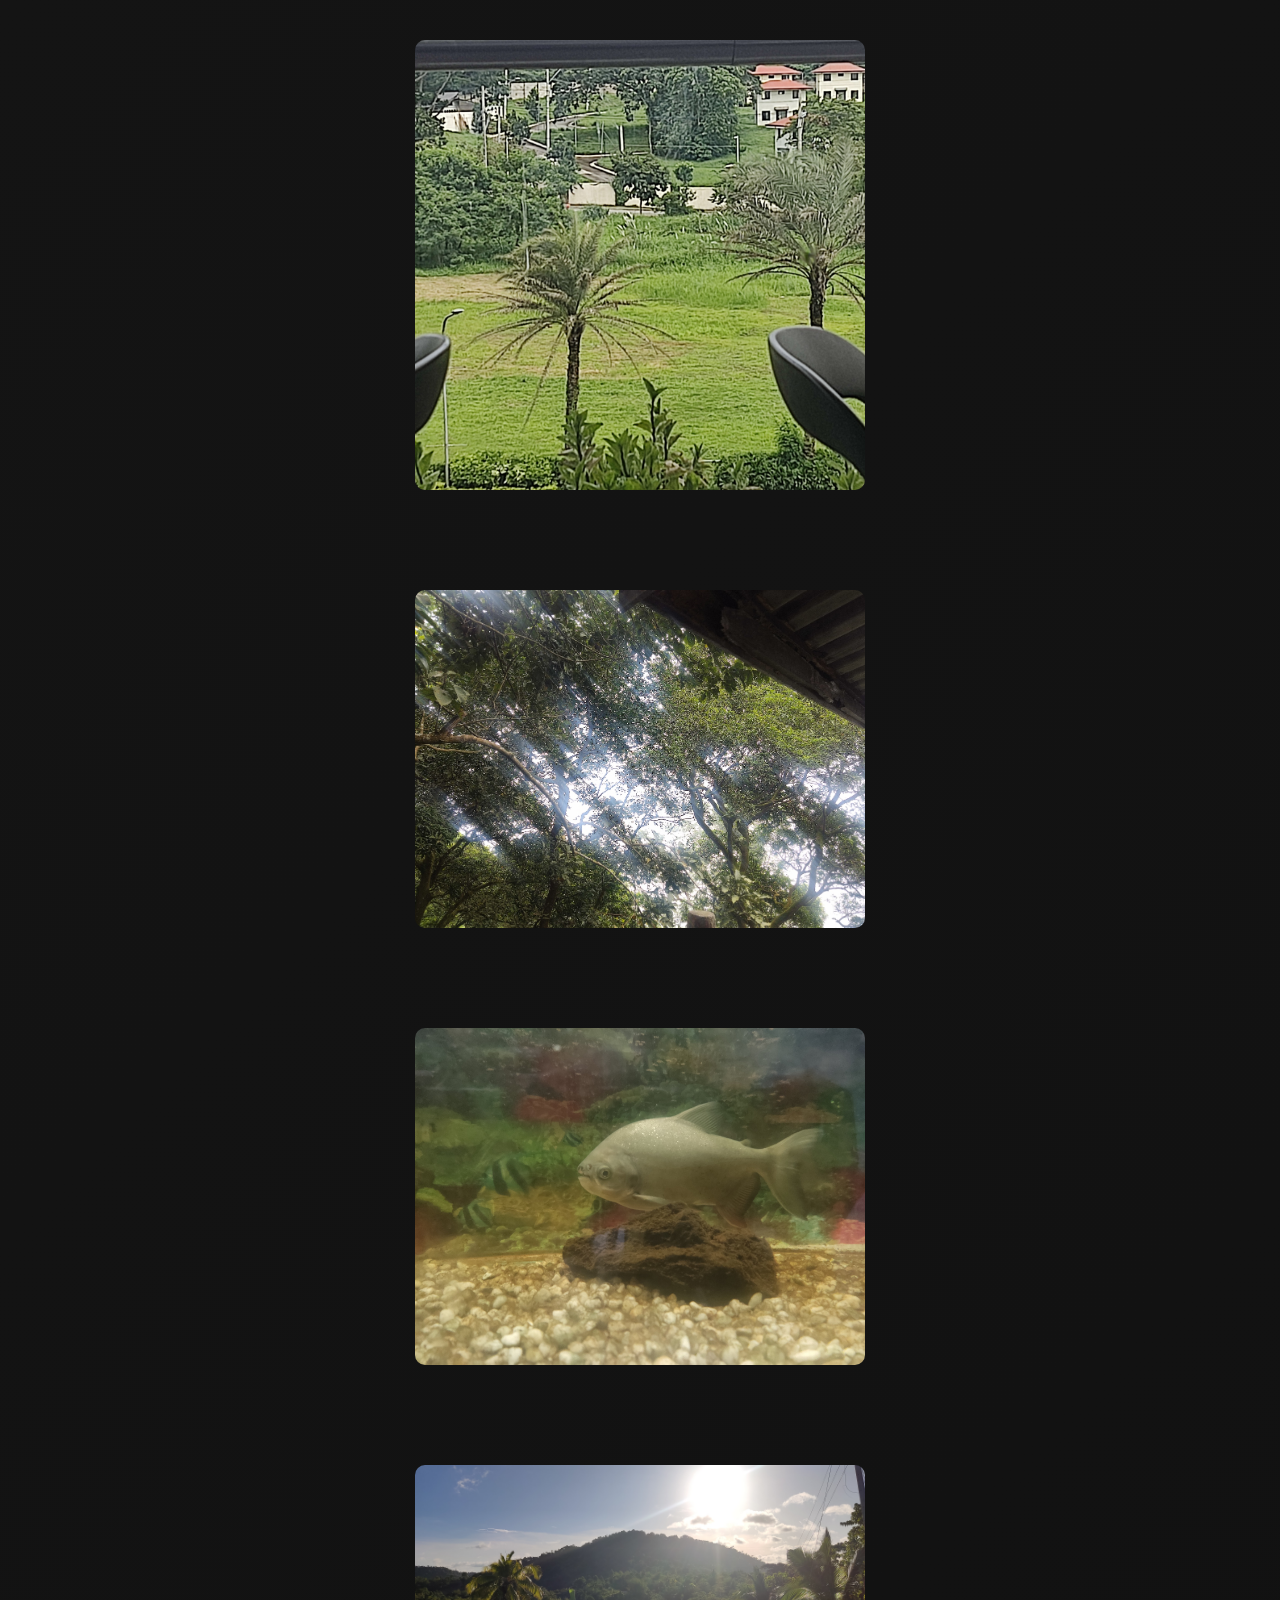
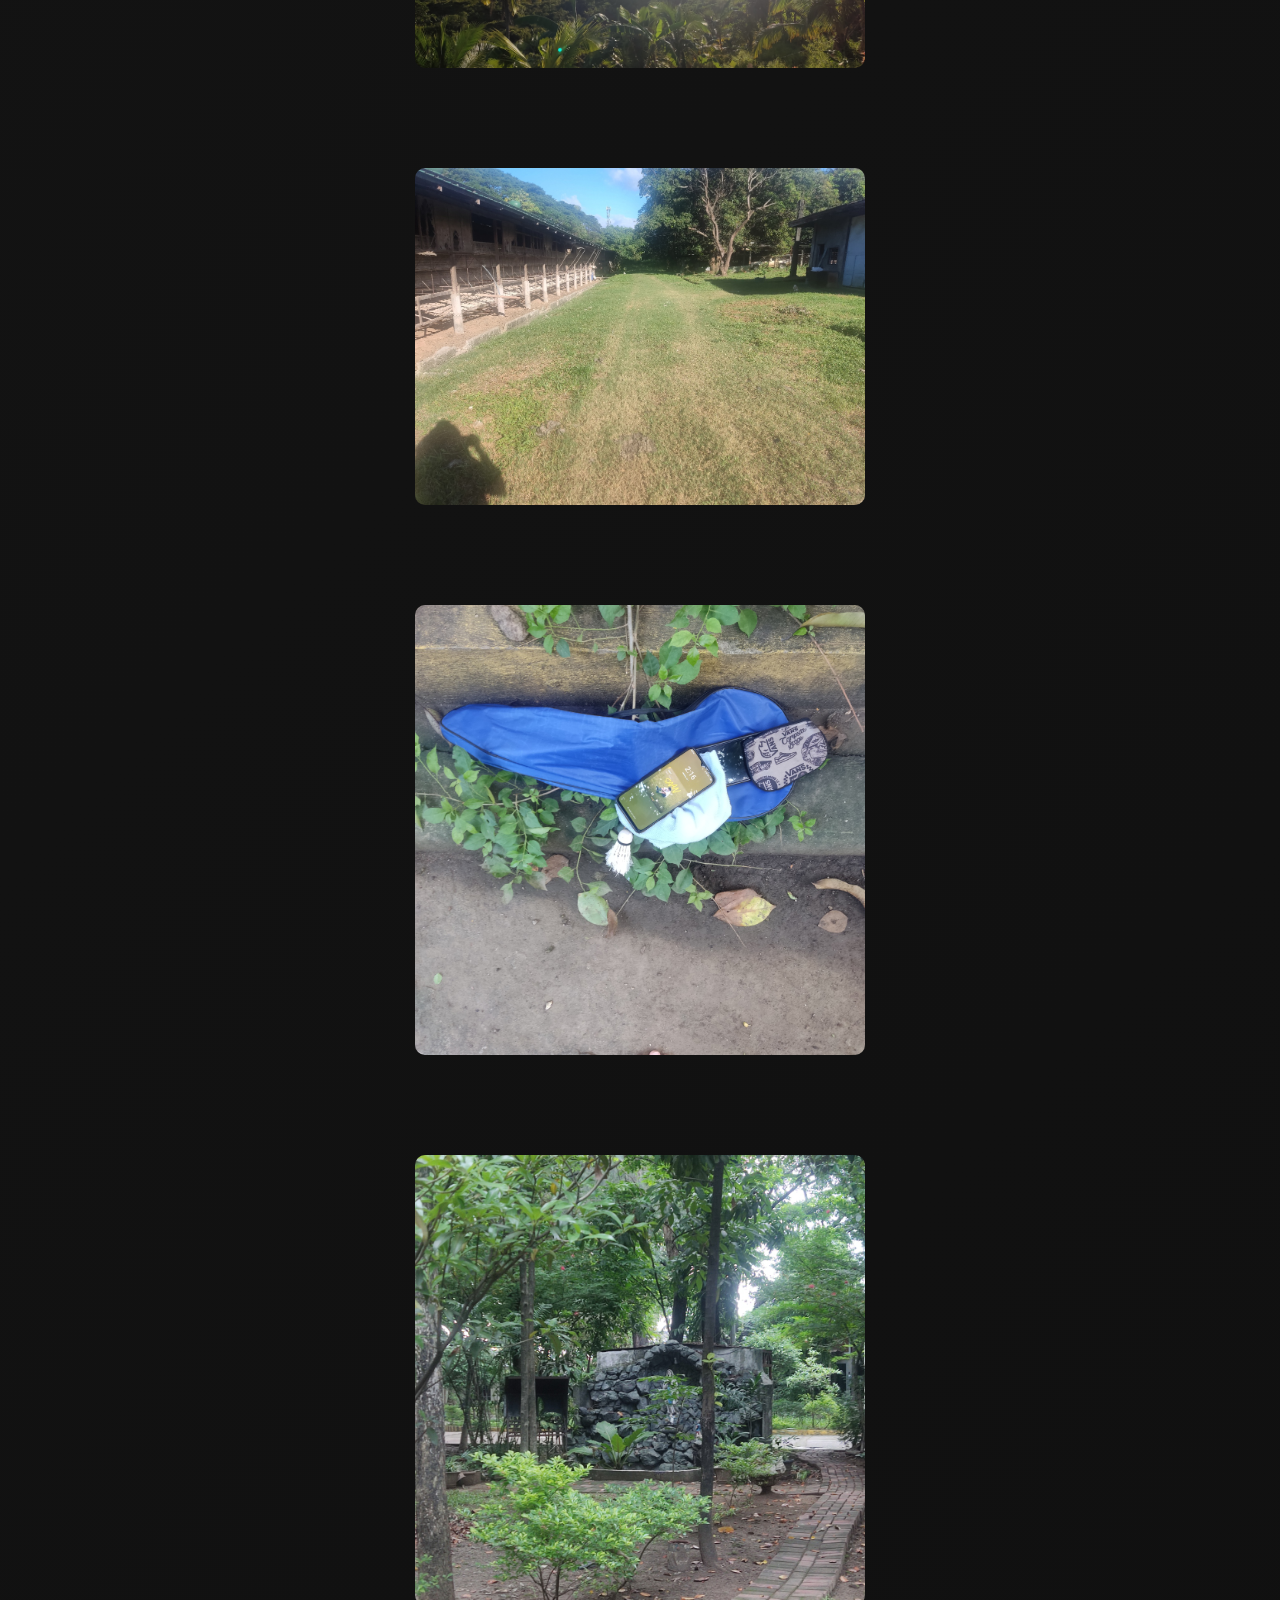
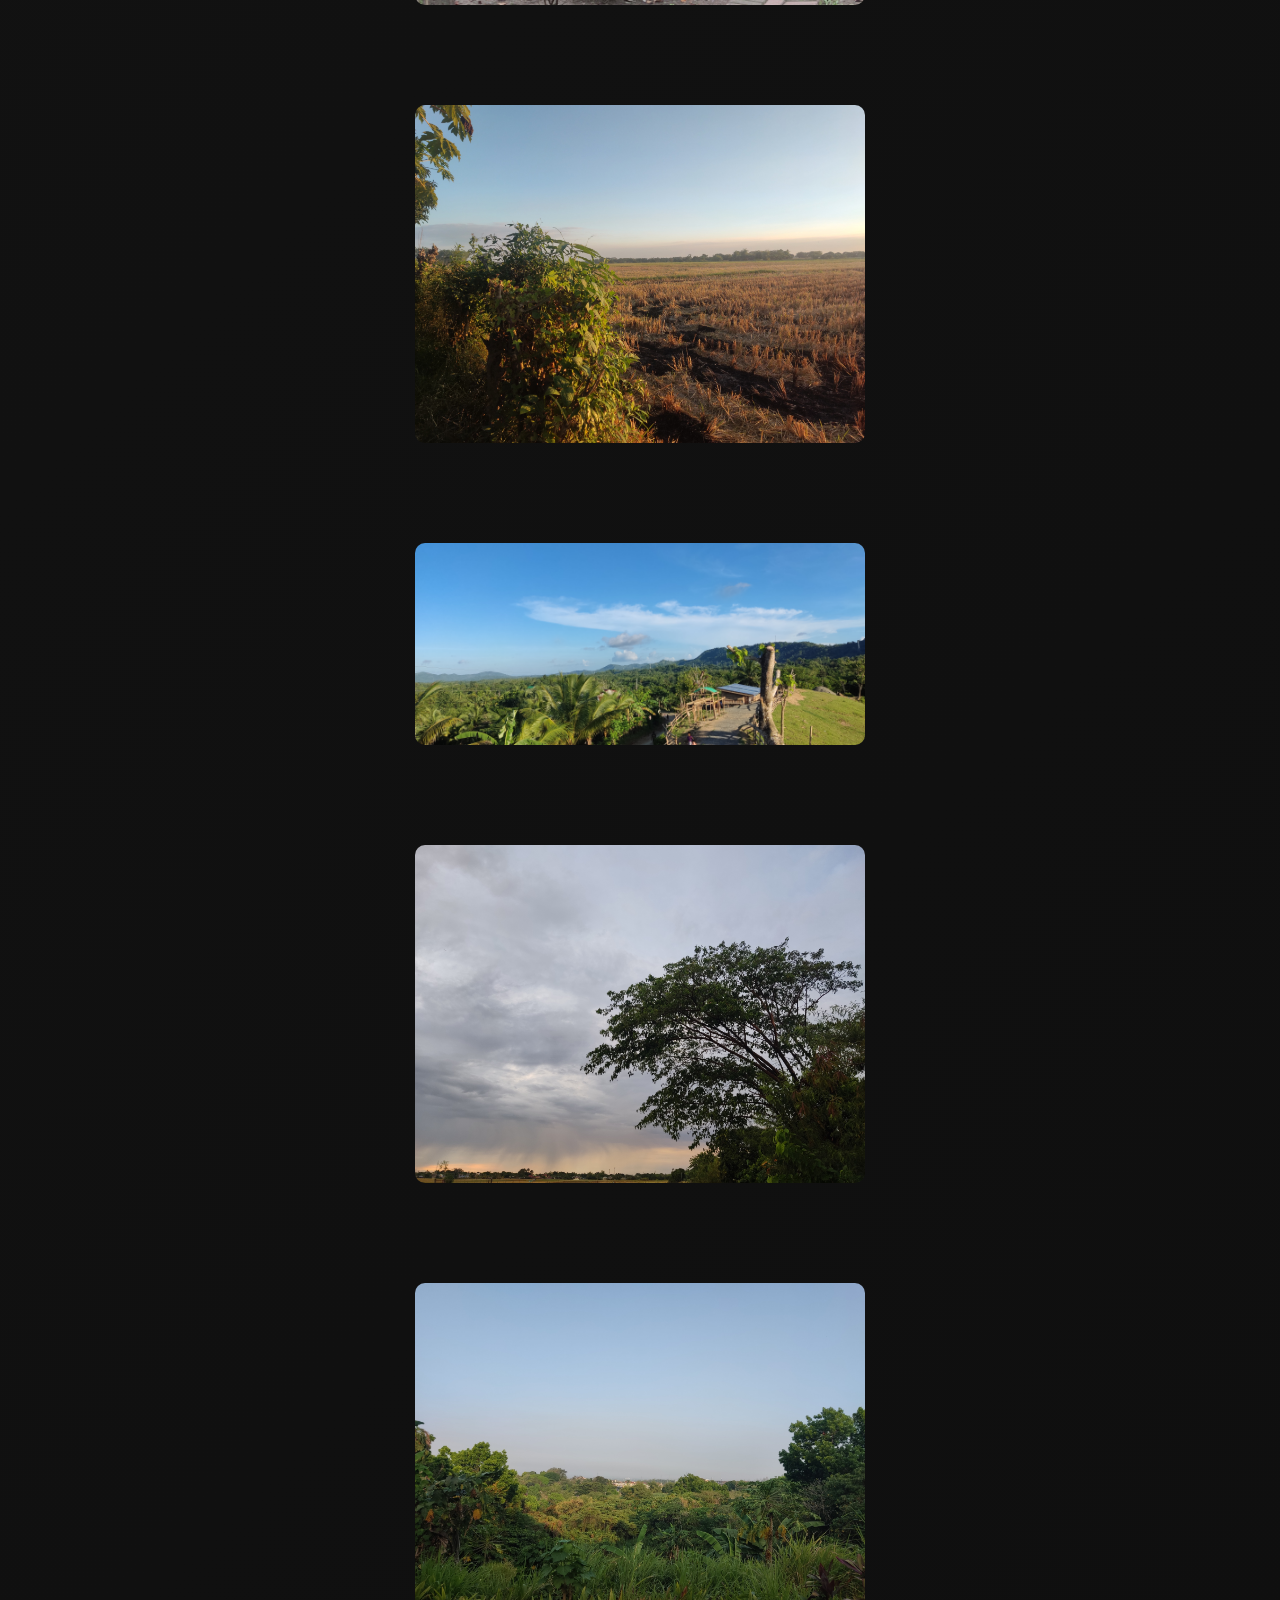
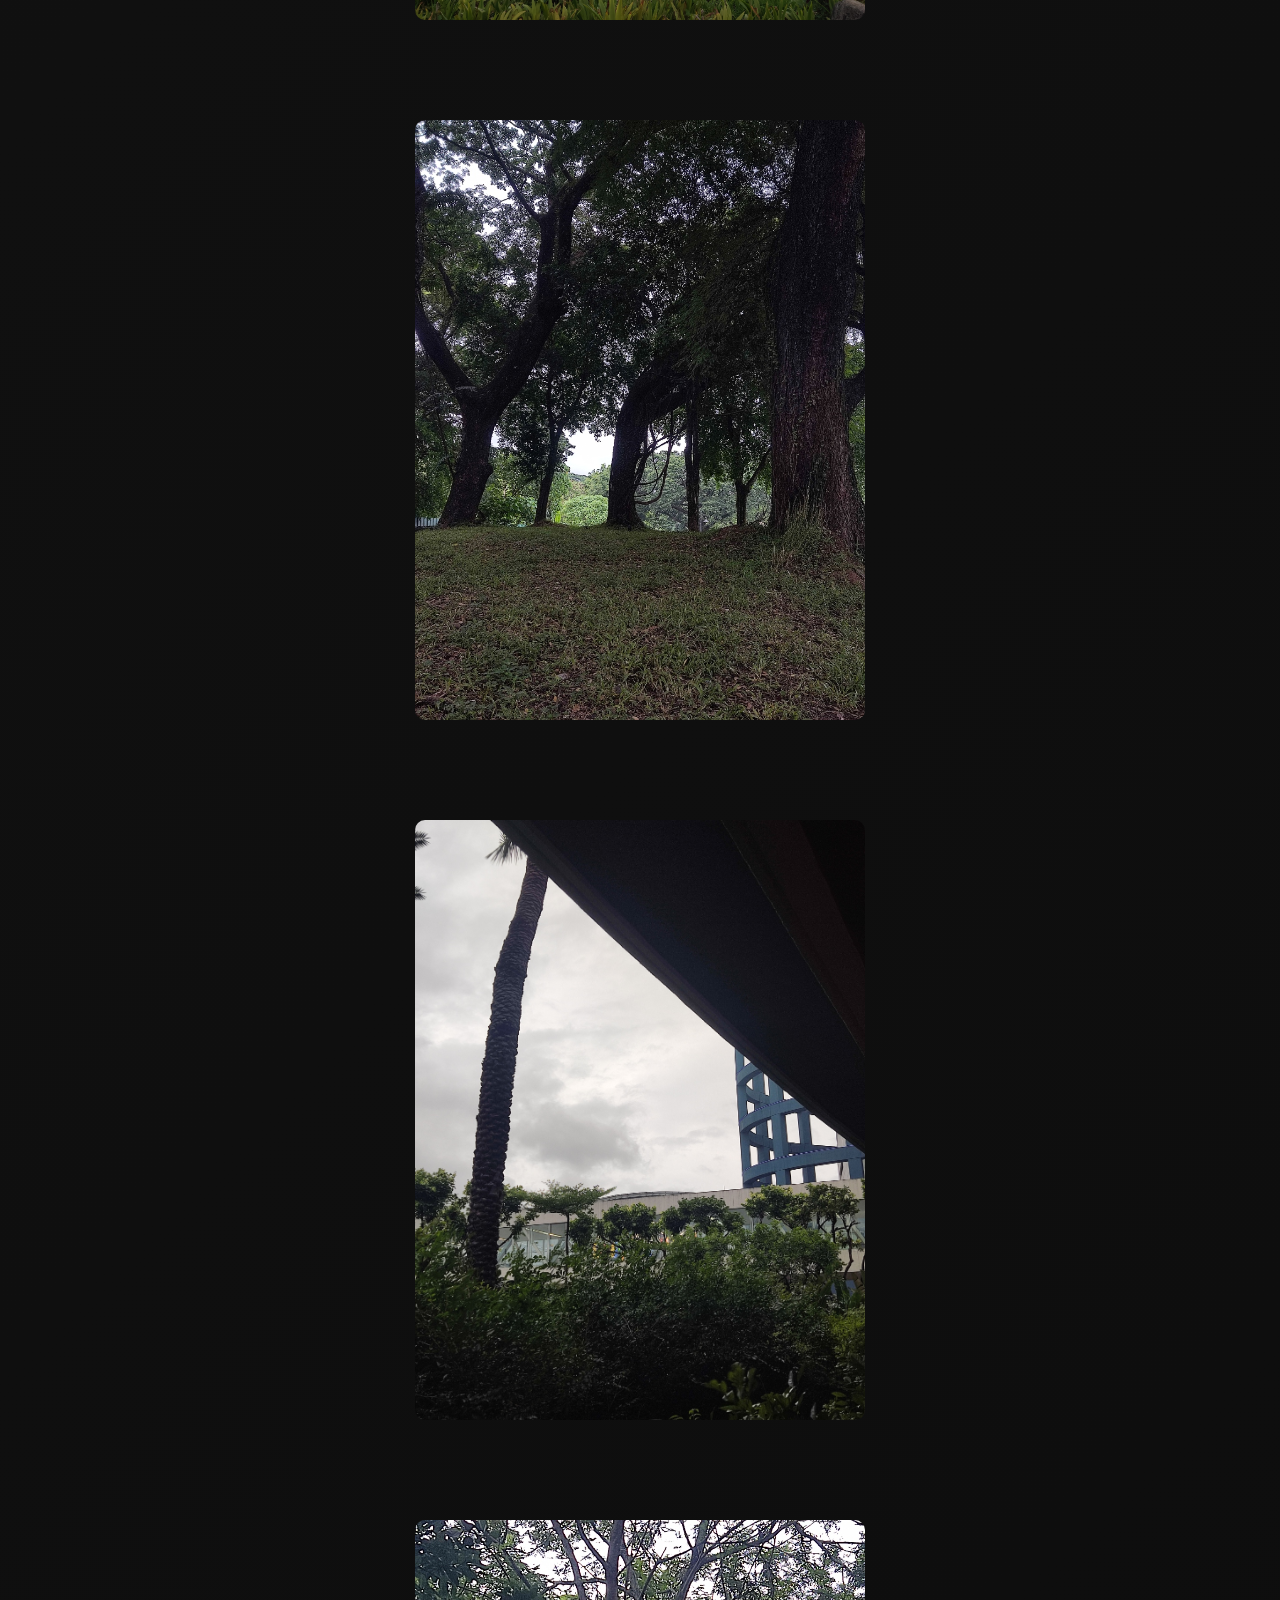
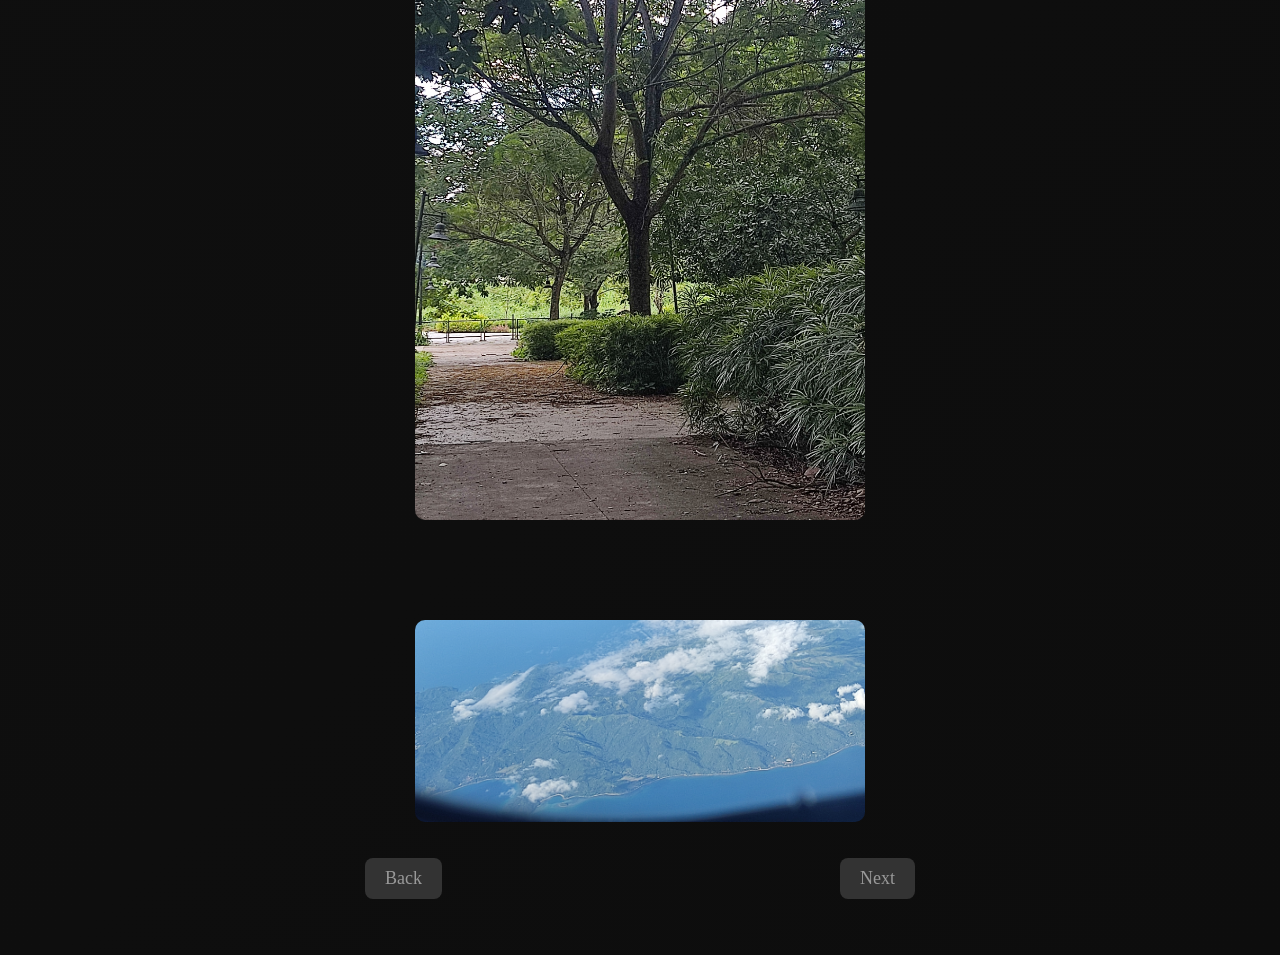
==== commit c0482dbc: "adding new shit today" ====
--- a/Page2.html
+++ b/Page2.html
@@ -14,15 +14,19 @@
     <img src="Pictures/n1.jpg">
     <img src="Pictures/n2.jpg">
     <img src="Pictures/n3.jpg">
+    <img src="Pictures/n13.jpg">
     <img src="Pictures/n4.jpg">
     <img src="Pictures/n5.jpg">
     <img src="Pictures/n6.jpg">
     <img src="Pictures/n7.jpg">
+    <img src="Pictures/n14.jpg">
     <img src="Pictures/n8.jpg">
     <img src="Pictures/n9.jpg">
     <img src="Pictures/n10.jpg">
     <img src="Pictures/n11.jpg">
     <img src="Pictures/n12.jpg">
+    <img src="Pictures/n15.jpg">    
+
     </div>
 
 
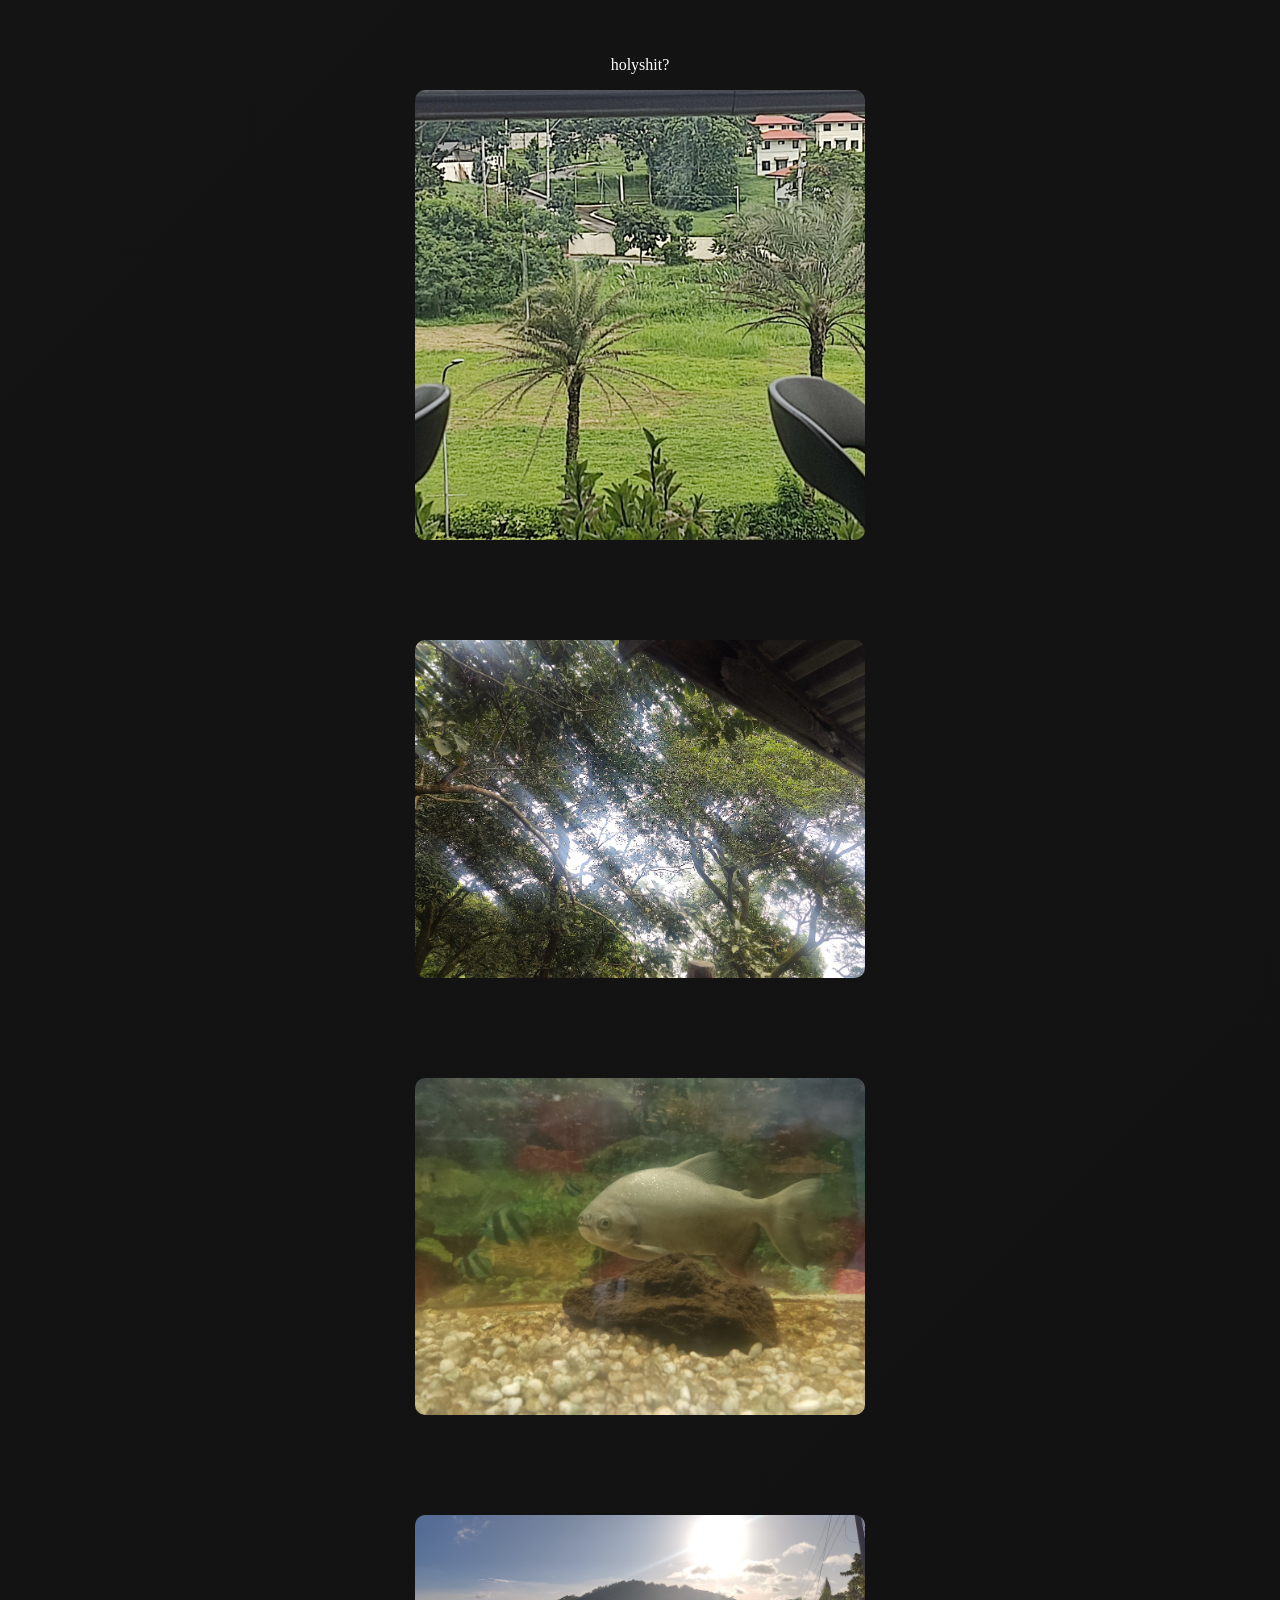
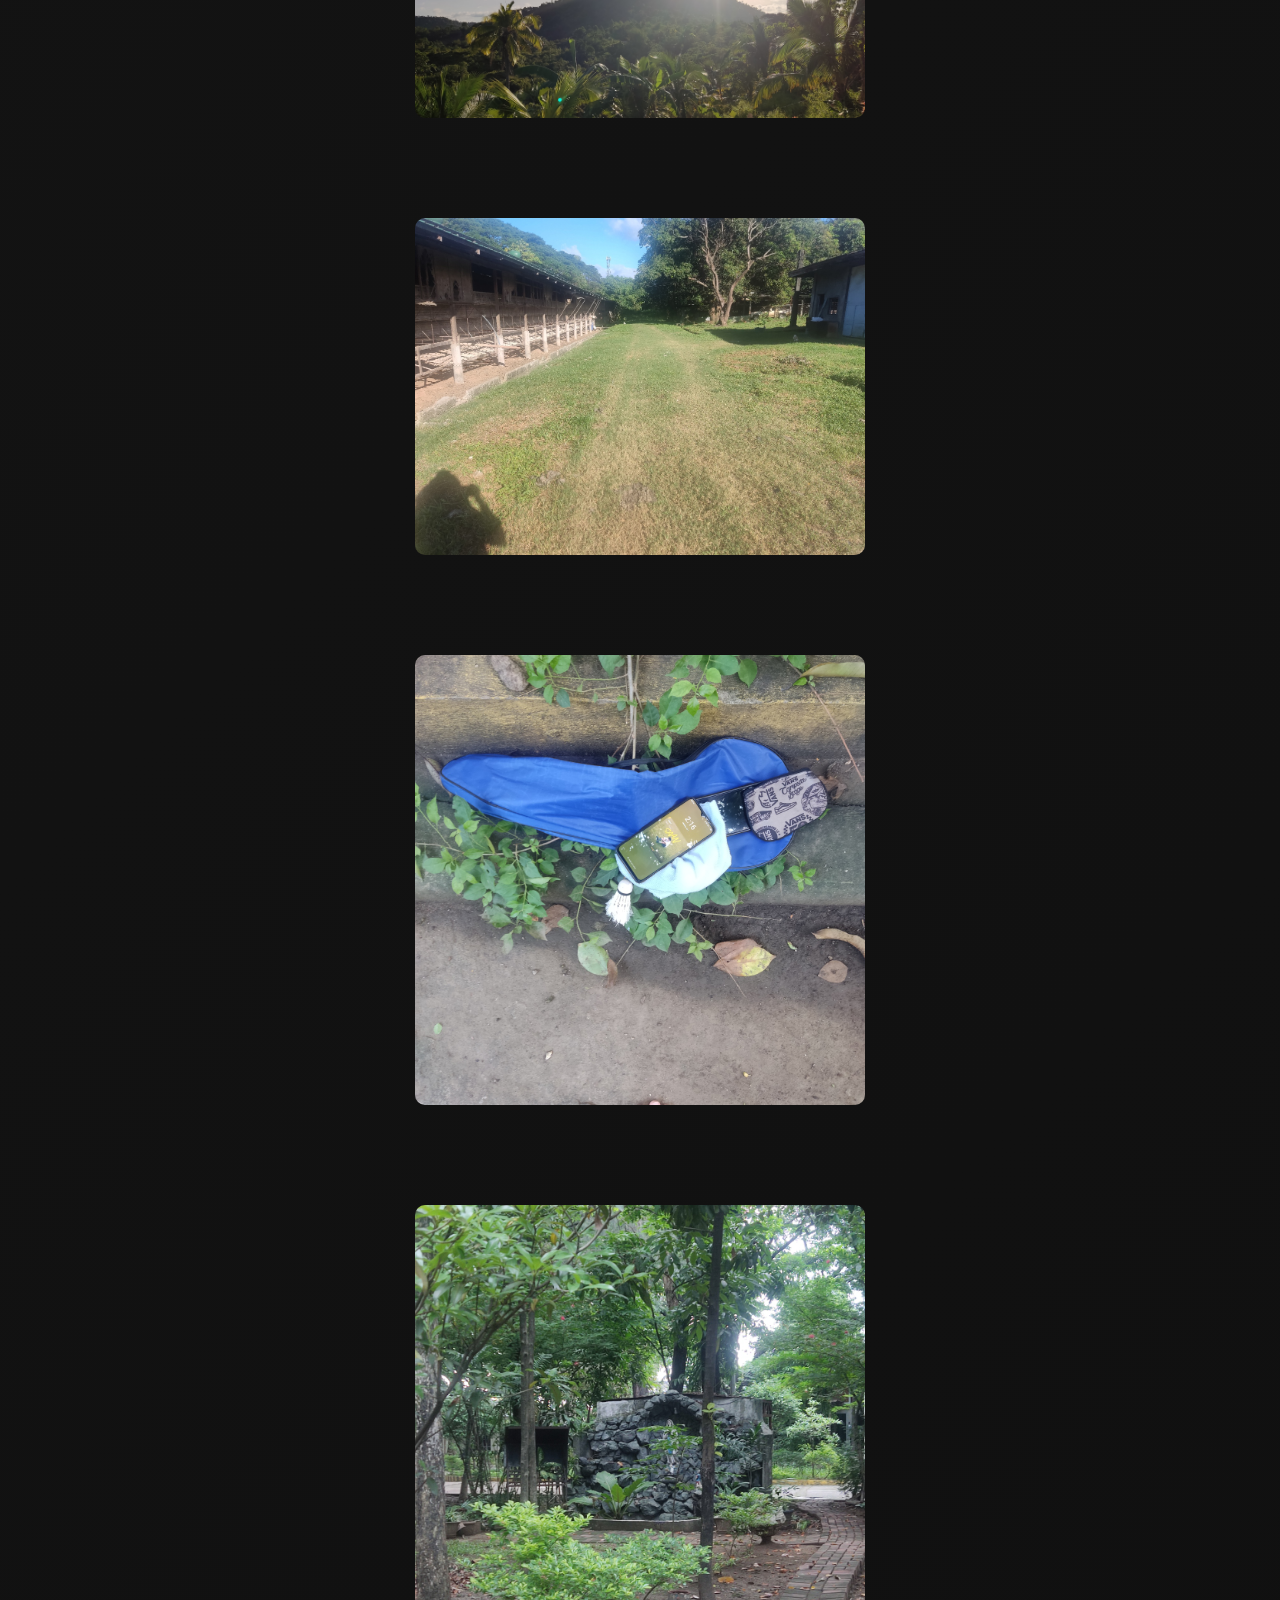
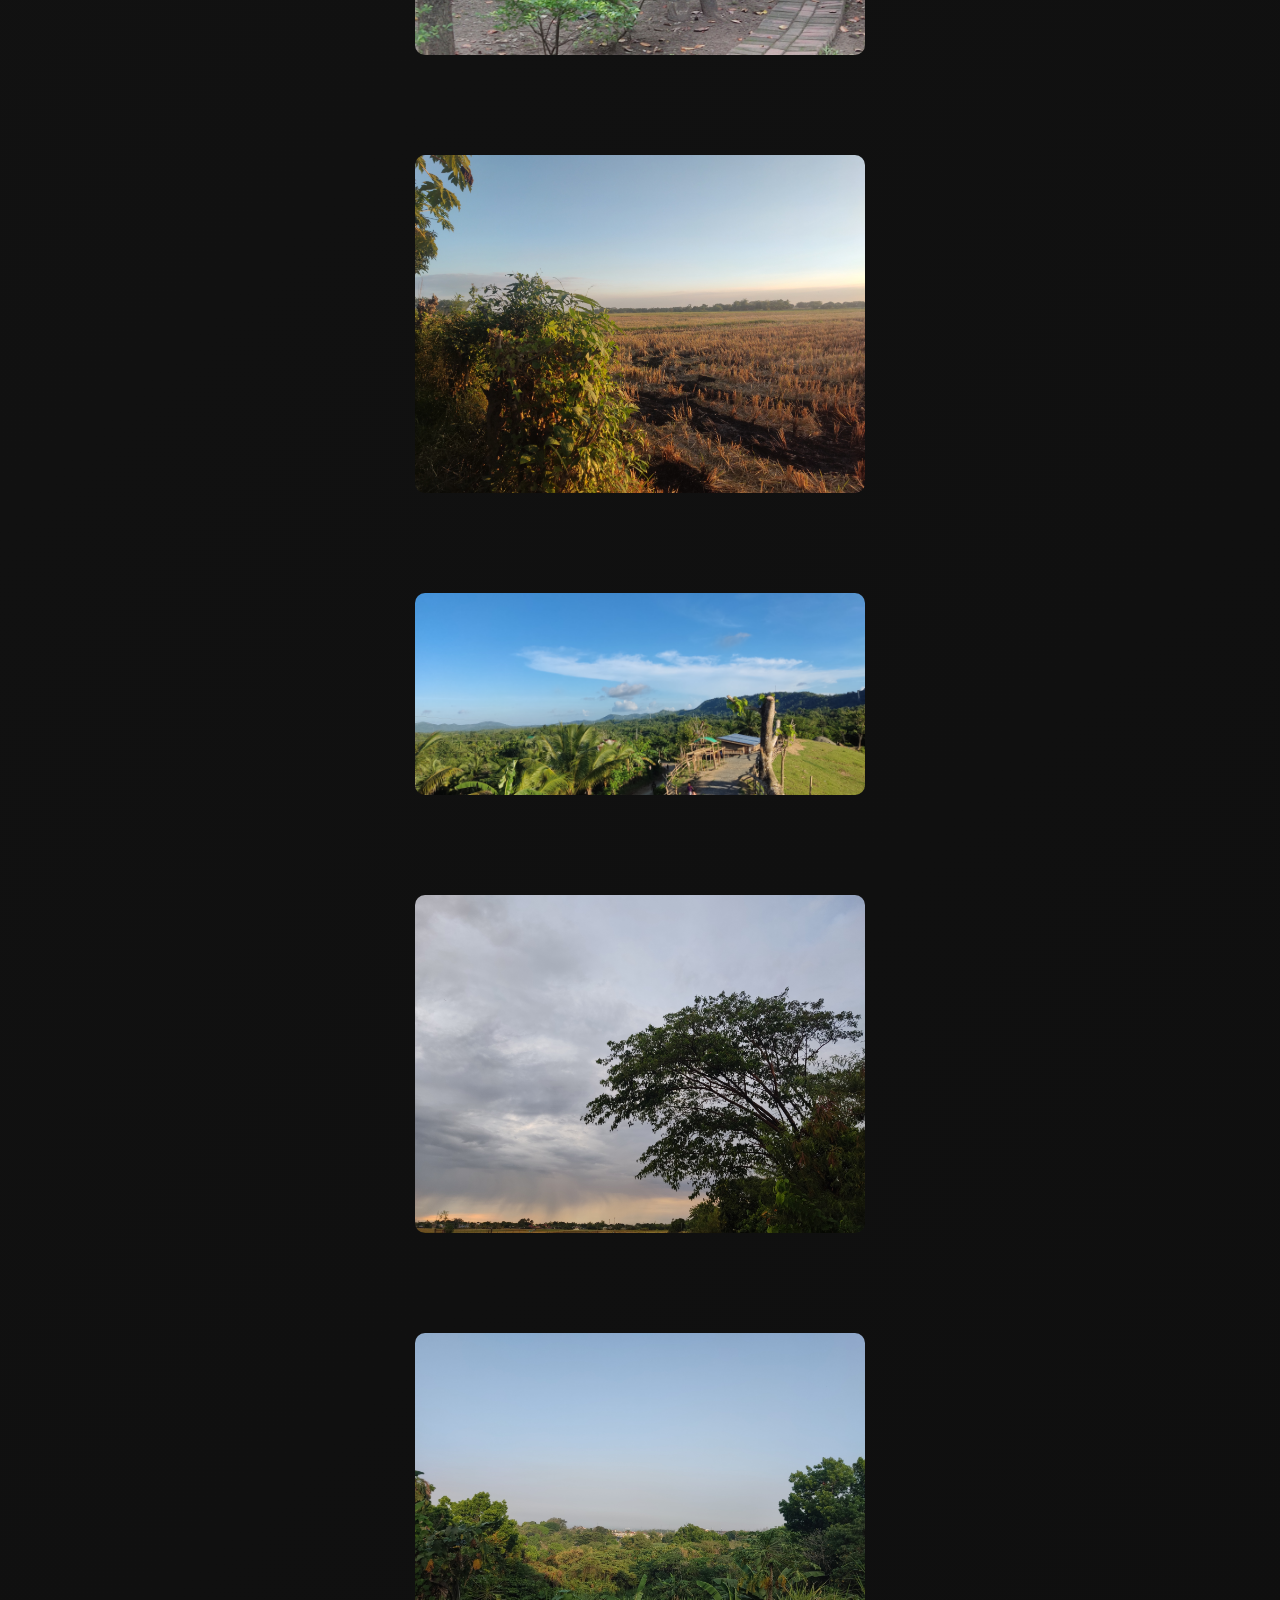
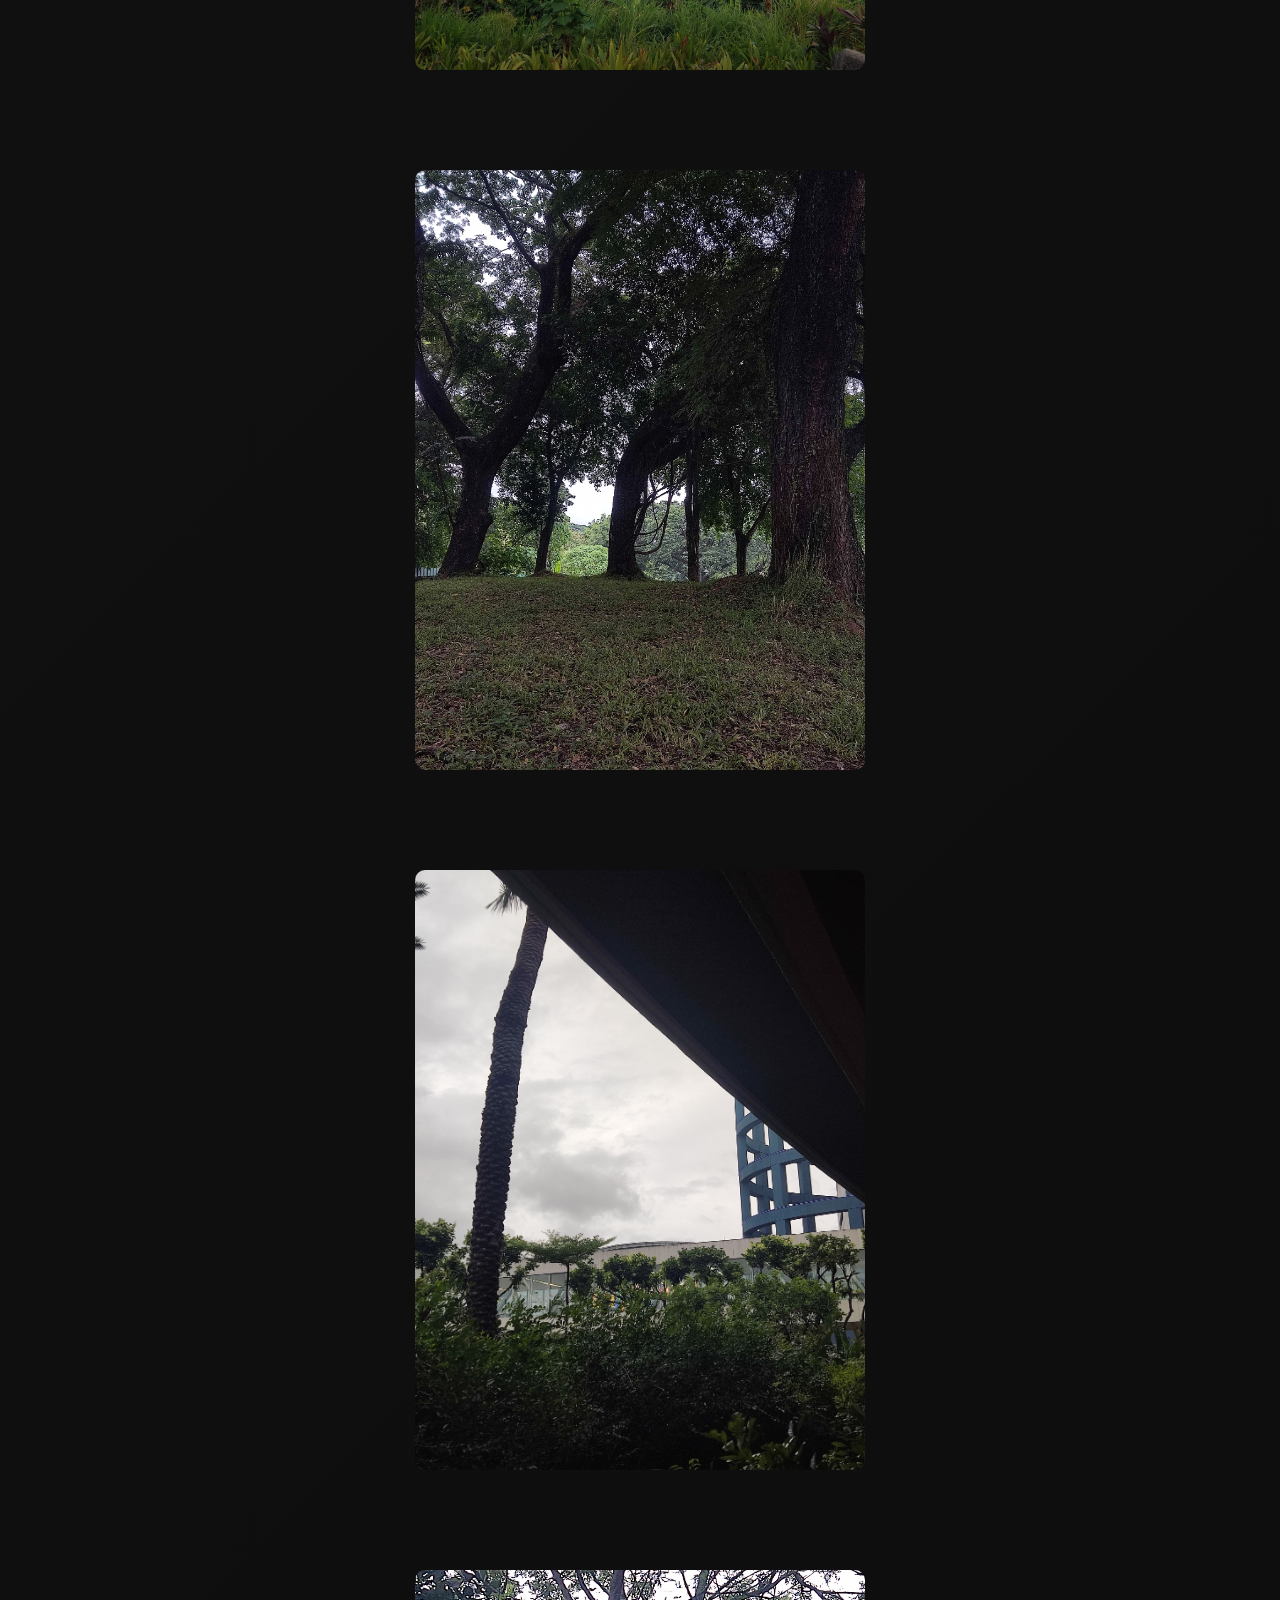
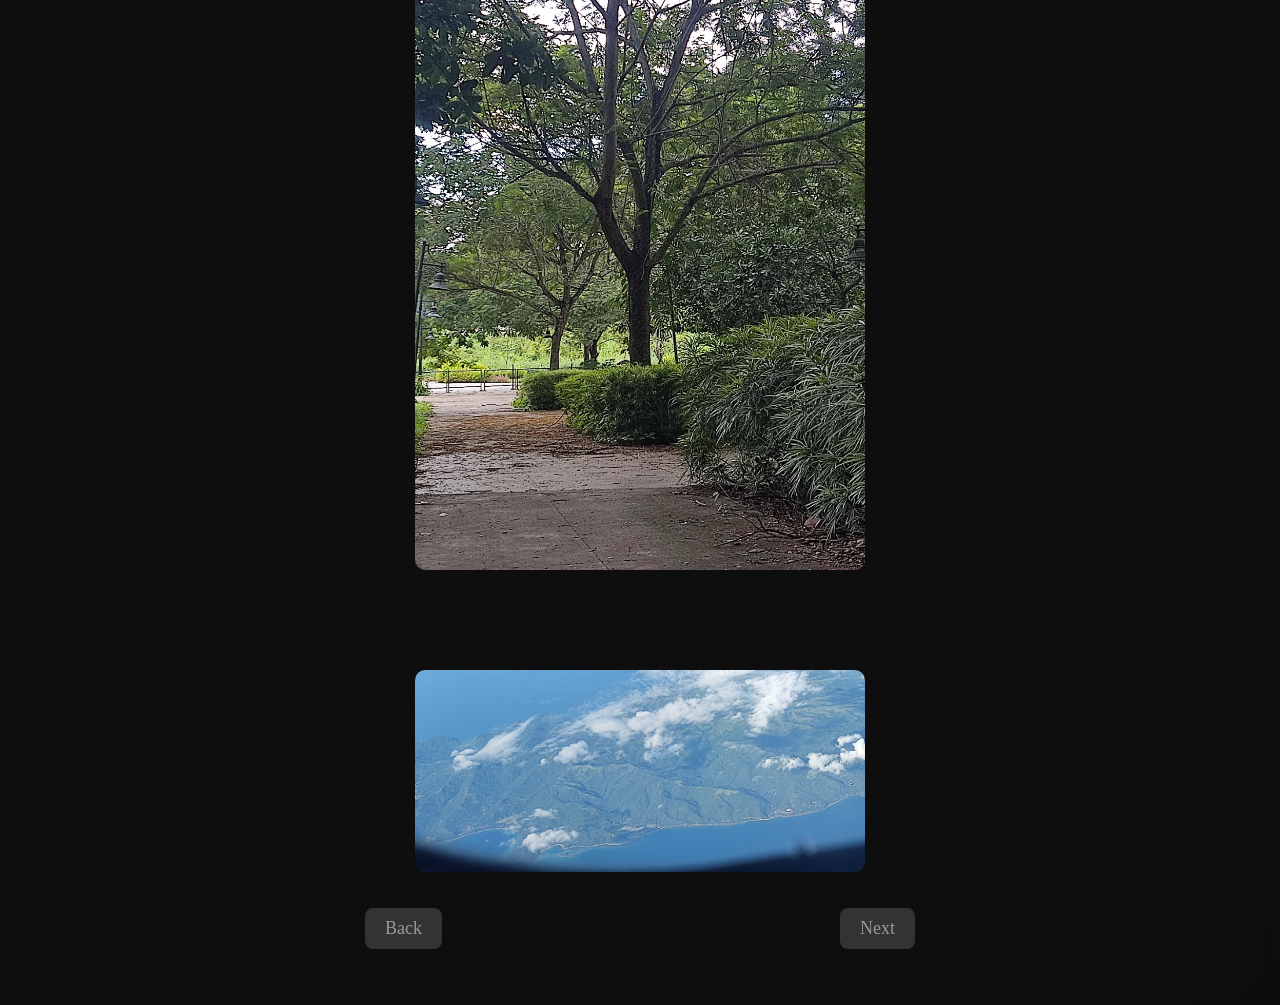
==== commit 56d0f811: "fuck" ====
--- a/Page2.html
+++ b/Page2.html
@@ -6,10 +6,9 @@
     <title>Dasteng</title>
     <link rel="icon" type="image/png" href="Pictures/logo.png">
     <link rel="stylesheet" href="cssof.css">
-    <script src="script.js"></script>
 </head>
 <body>
-
+    <p><span style="color: white;">holyshit? </span></p>
     <div class="pictures">
     <img src="Pictures/n1.jpg">
     <img src="Pictures/n2.jpg">
@@ -37,5 +36,11 @@
         </ul>
     </nav>
 
+    <div class="overlay" id="overlay">
+        <img id="overlayImg" src="">
+    </div>
+
+    <script src="script.js"></script>
+
 </body>
 </html>
--- a/cssof.css
+++ b/cssof.css
@@ -92,3 +92,59 @@
   width: 100%;
   border-radius: 10px;
 }
+
+.pictures img {
+  cursor: pointer;
+  transition: transform 0.2s ease;
+}
+
+.overlay {
+  display: none;
+  position: fixed;
+  top: 0;
+  left: 0;
+  width: 100%;
+  height: 100%;
+  background: rgba(0, 0, 0, 0.40);
+  justify-content: center;
+  align-items: center;
+  z-index: 2000;
+}
+
+.overlay.active {
+  display: flex;
+}
+
+.overlay img {
+  width: auto;
+  height: auto;
+  max-width: 80%;
+  max-height: 80%;
+  object-fit: contain;
+  border-radius: 10px;
+  cursor: pointer;
+  border: 2px solid rgba(255, 255, 255, 0.25);
+  box-shadow: 0 15px 35px rgba(0, 0, 0, 0.6);
+}
+
+img[data-youtube] {
+  transition: transform 1s ease, filter 1s ease;
+}
+
+img[data-youtube].clicked {
+  transform: scale(0.96);
+  filter: brightness(1.3);
+}
+
+.yt-toast {
+  position: fixed;
+  bottom: 30px;
+  left: 50%;
+  transform: translateX(-50%);
+  color: #ccc;
+  padding: 10px 20px;
+  border-radius: 8px;
+  font-size: 14px;
+  font-style: italic;
+  z-index: 3000;
+}
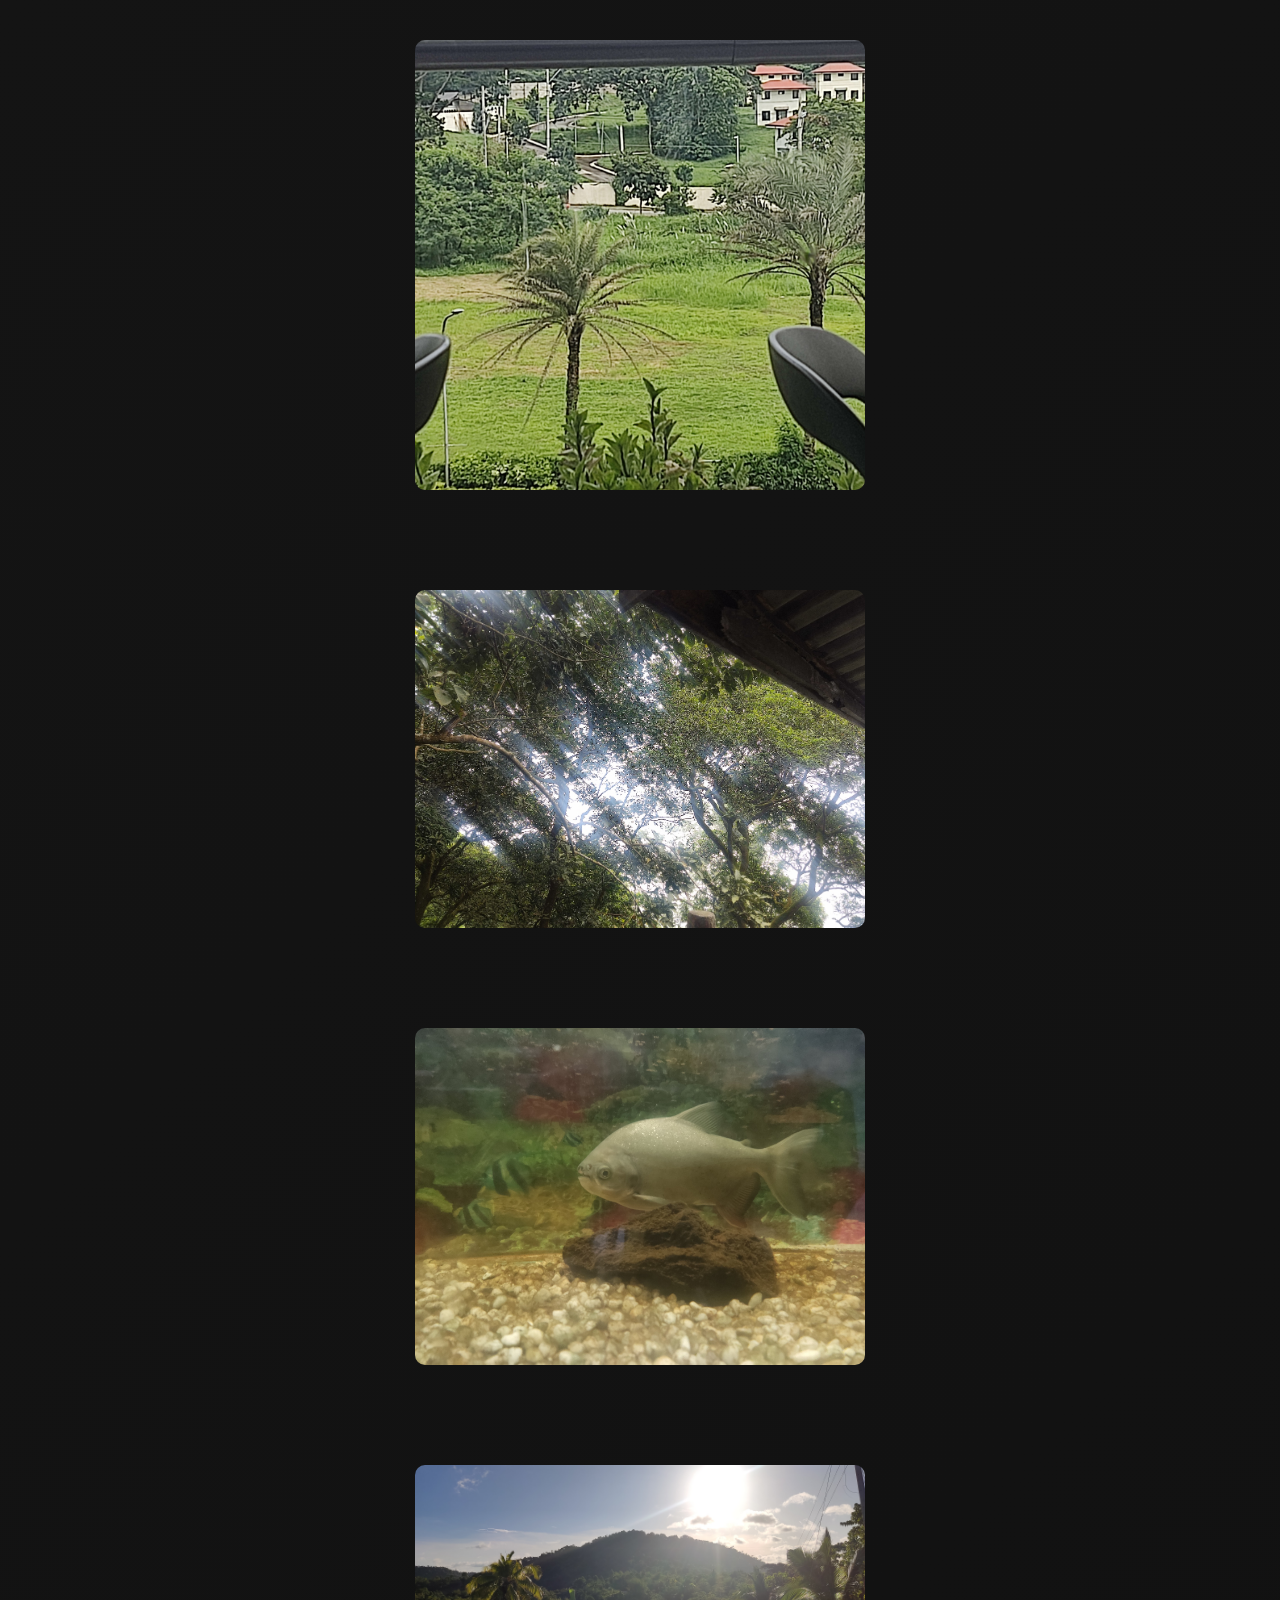
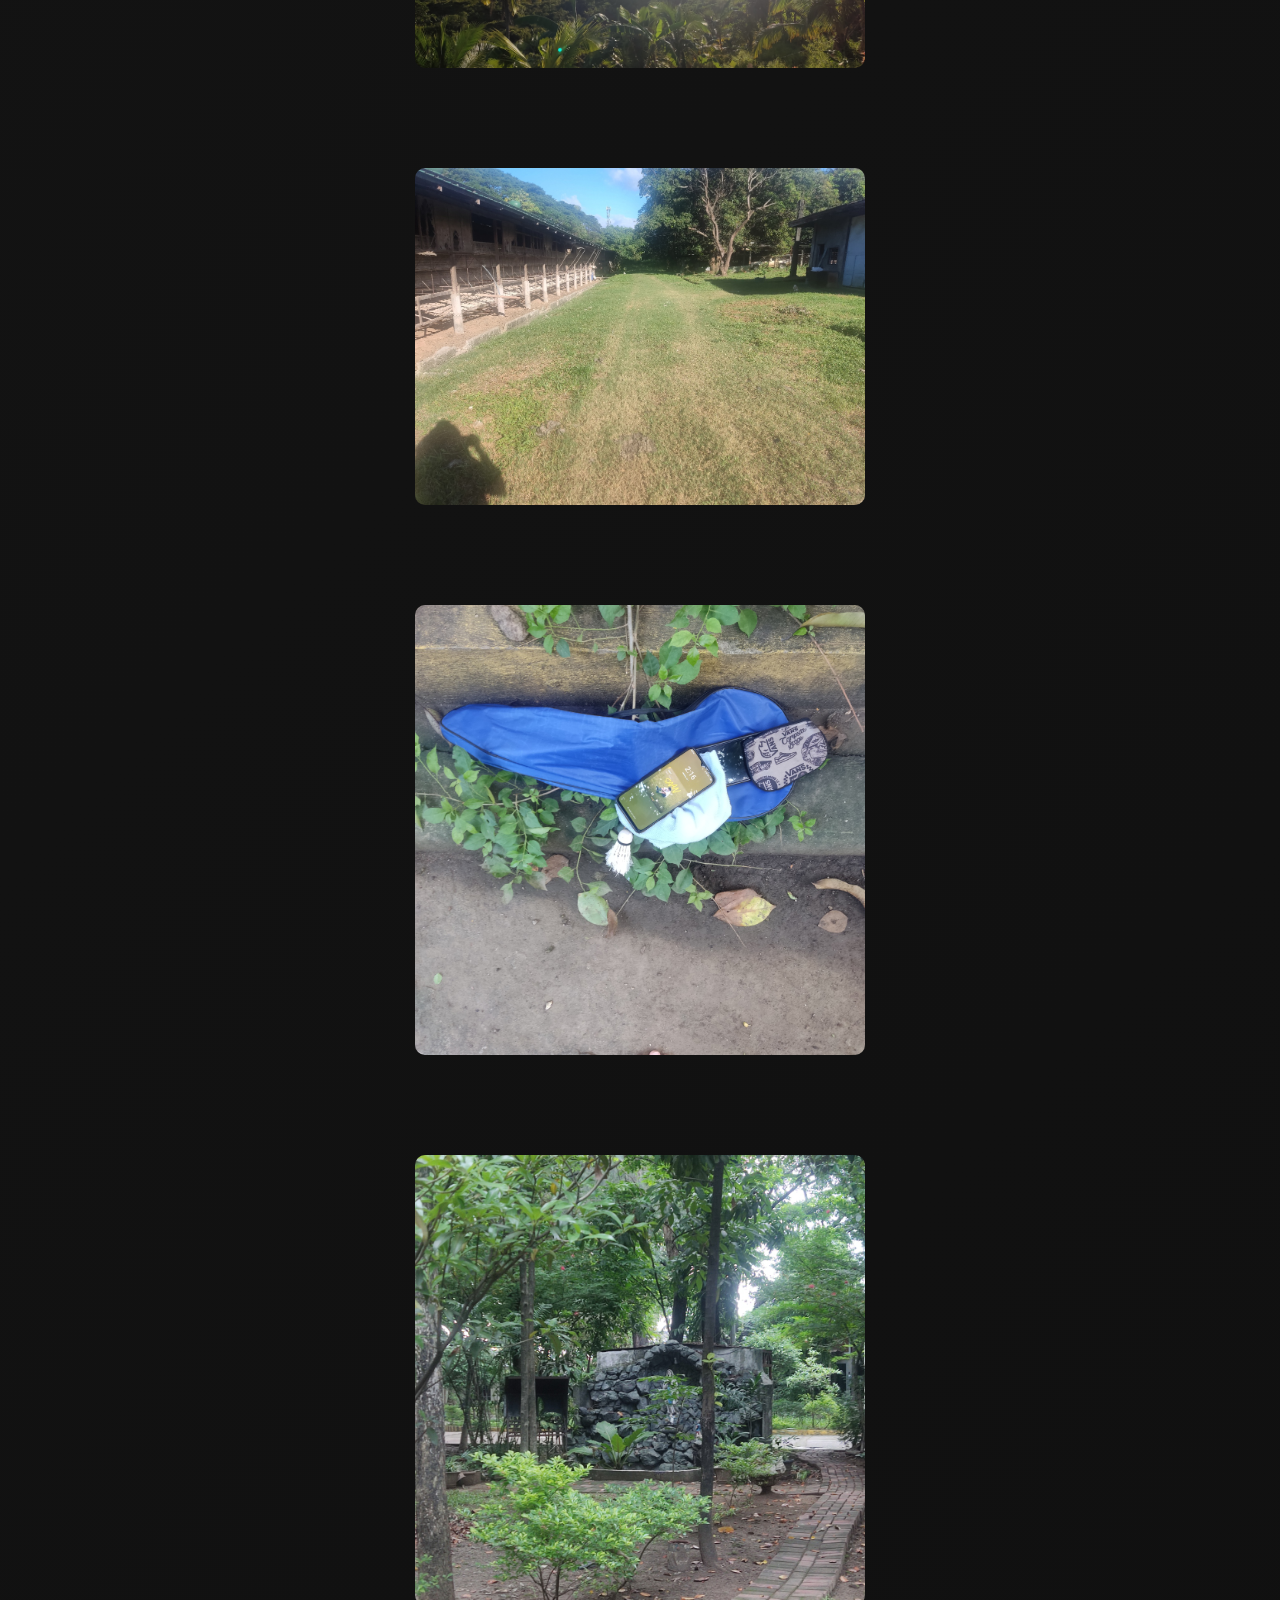
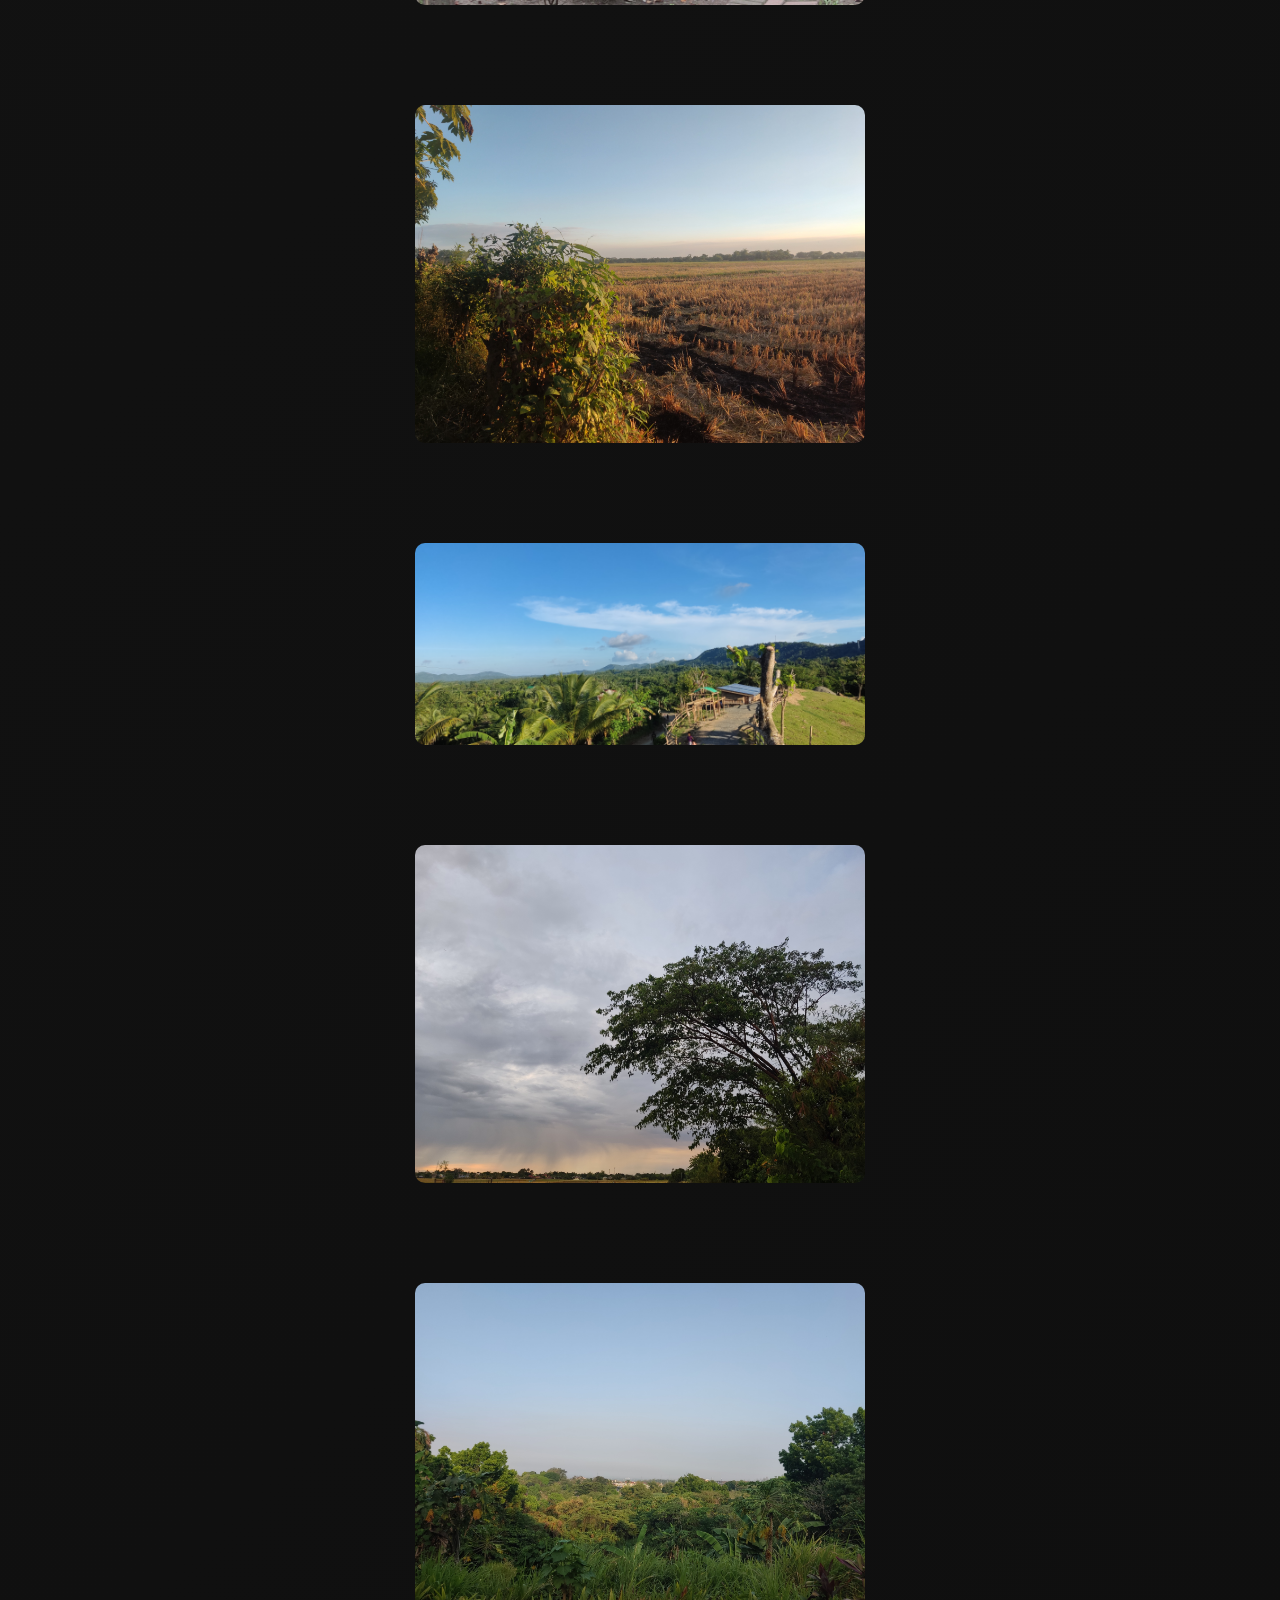
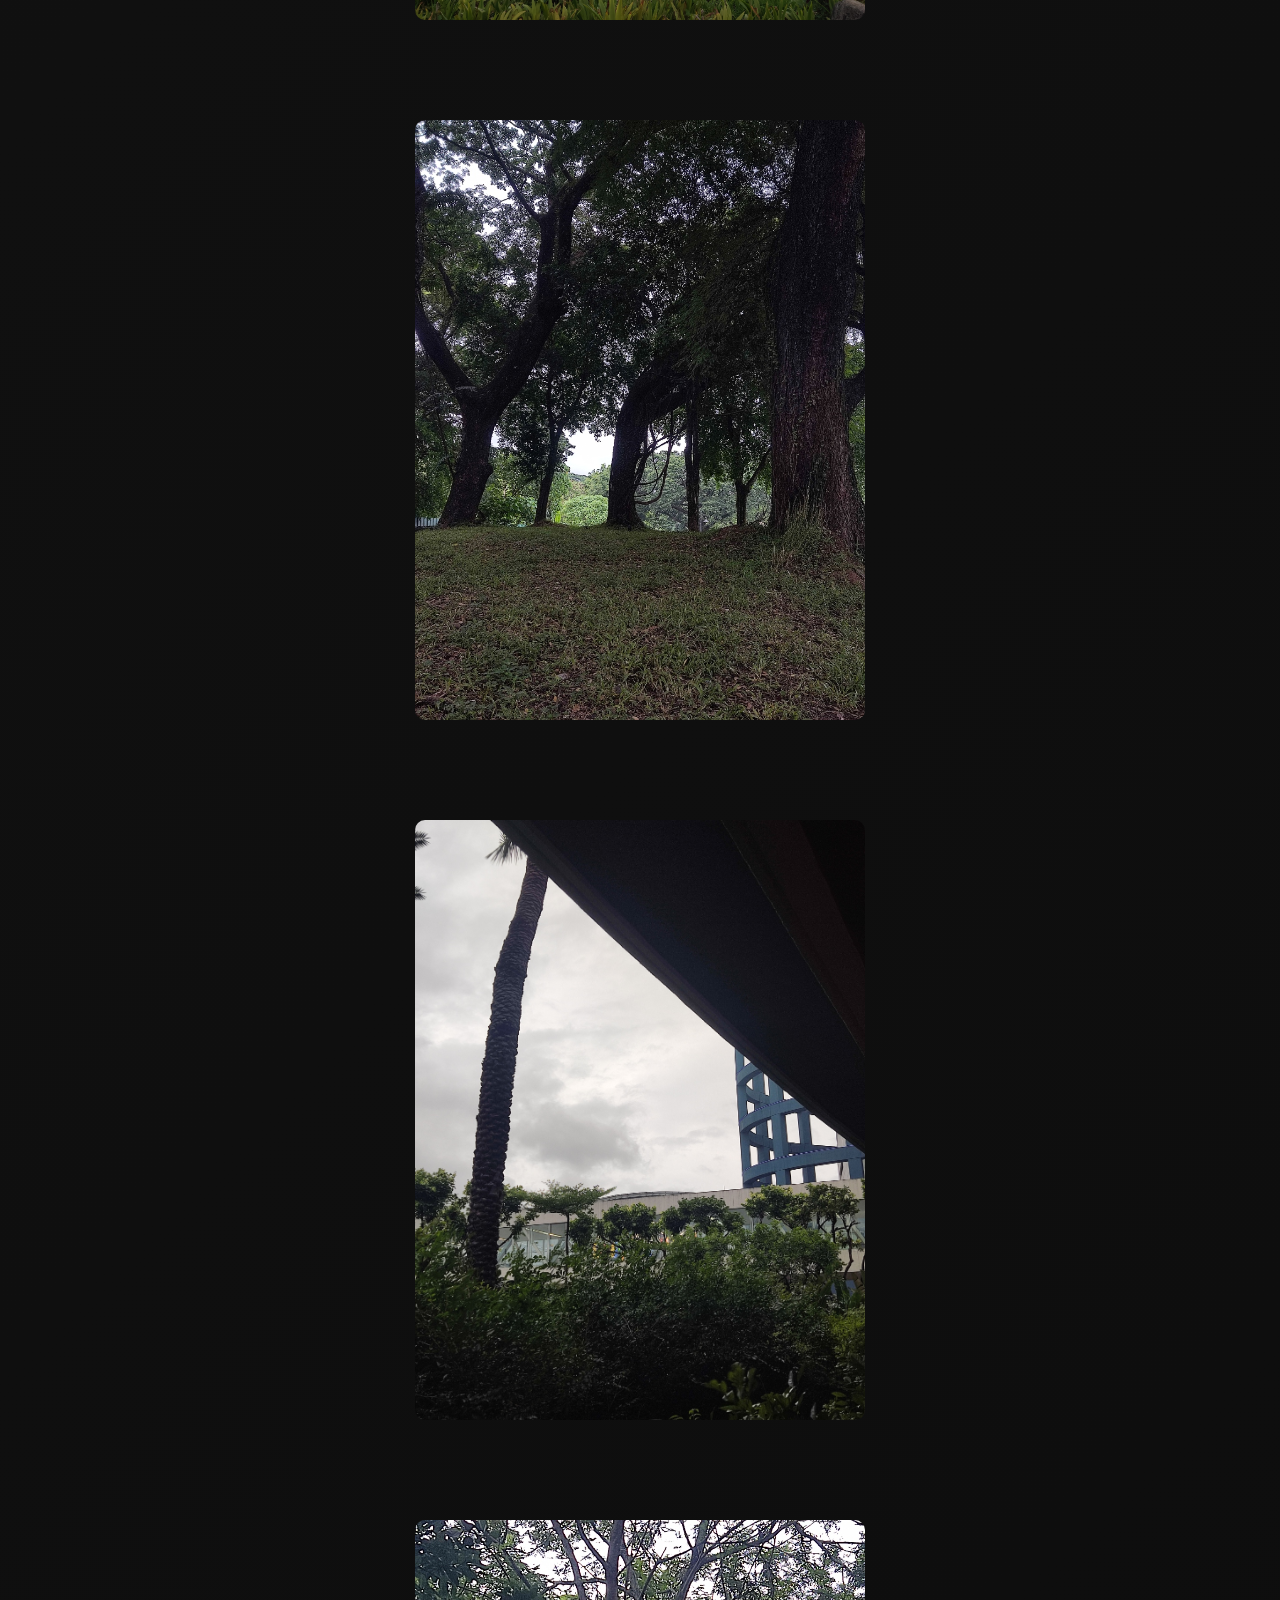
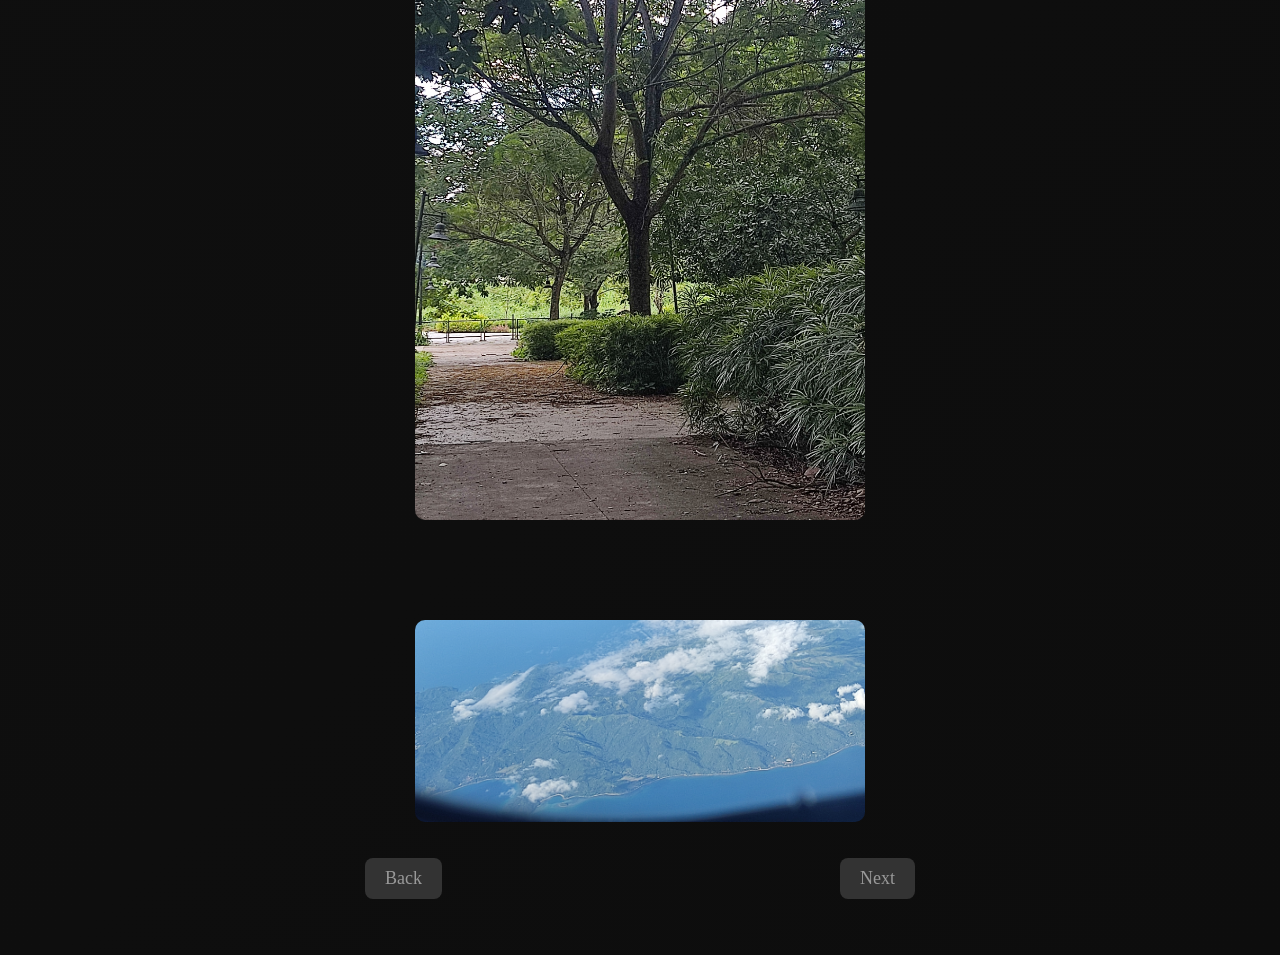
==== commit 4b0eaa95: "idk" ====
--- a/Page2.html
+++ b/Page2.html
@@ -8,7 +8,7 @@
     <link rel="stylesheet" href="cssof.css">
 </head>
 <body>
-    <p><span style="color: white;">holyshit? </span></p>
+    <!-- <p><span style="color: white;">holyshit? </span></p> -->
     <div class="pictures">
     <img src="Pictures/n1.jpg">
     <img src="Pictures/n2.jpg">
